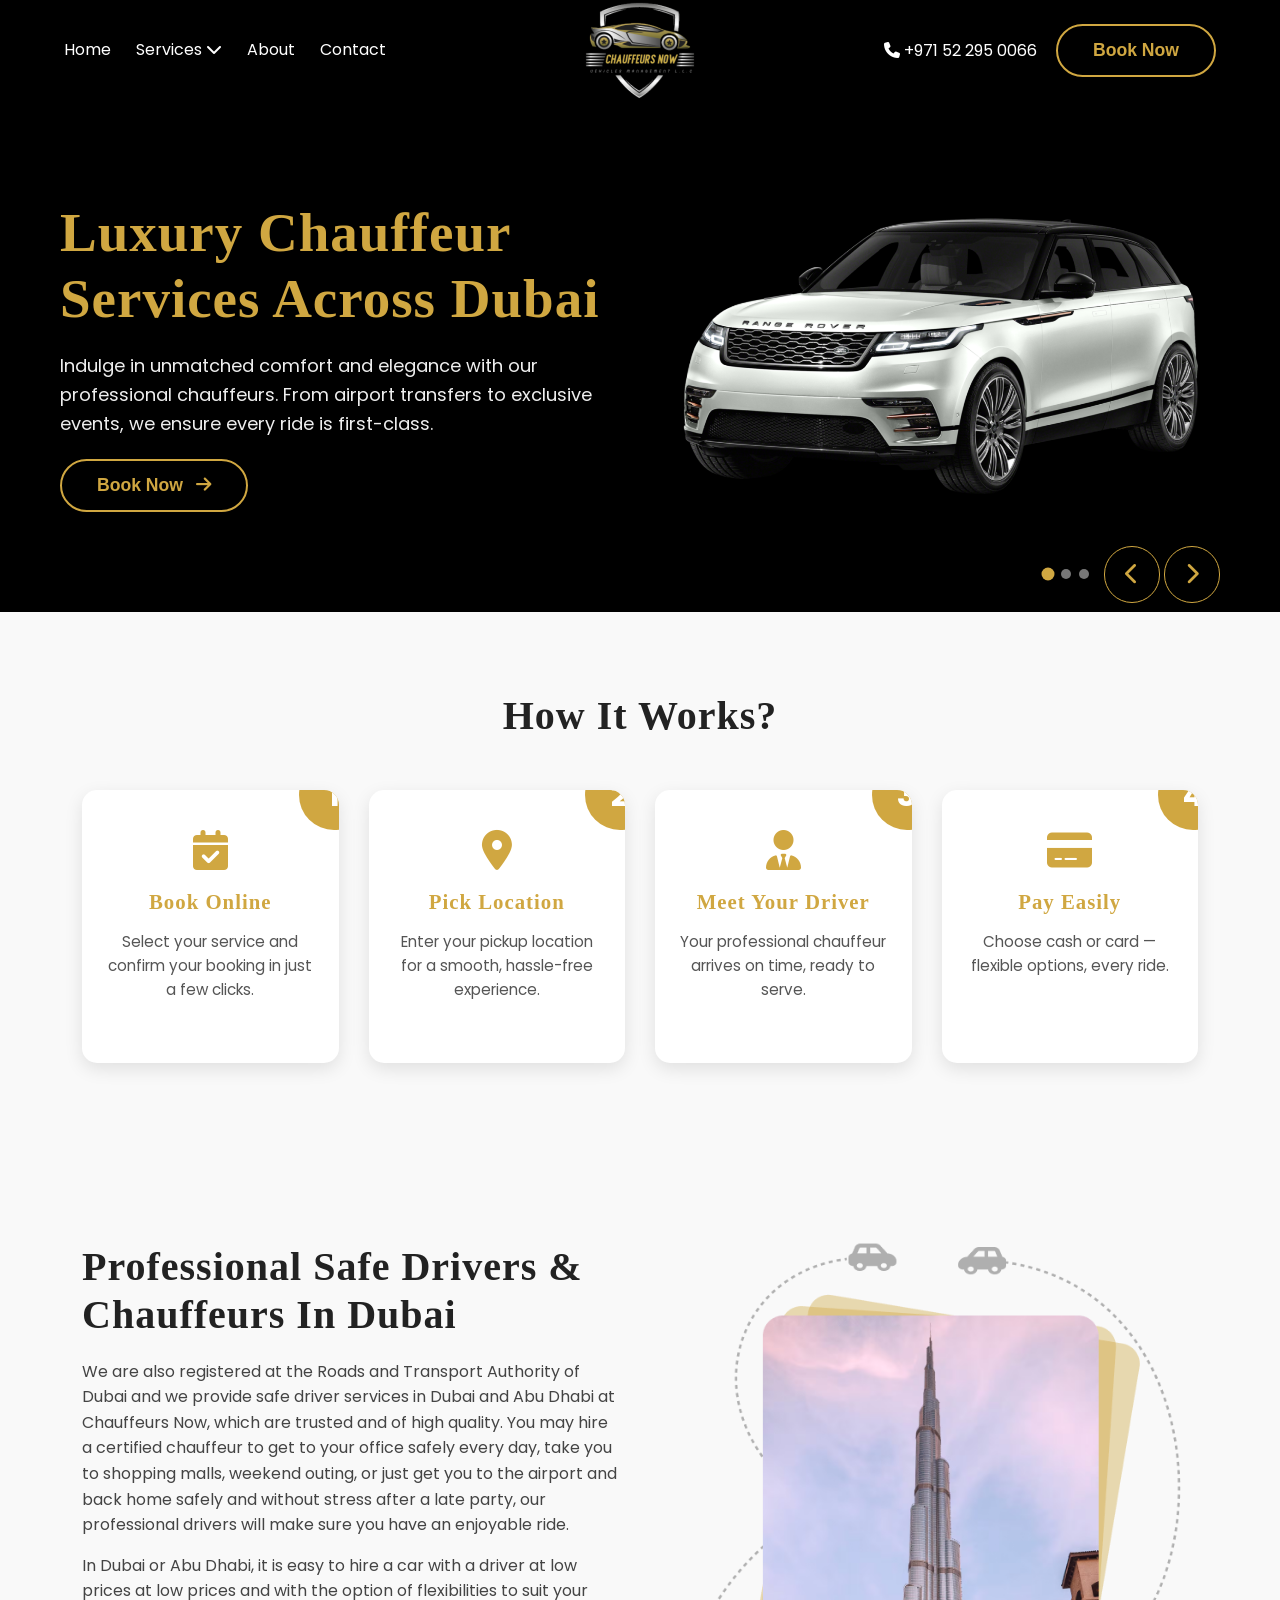
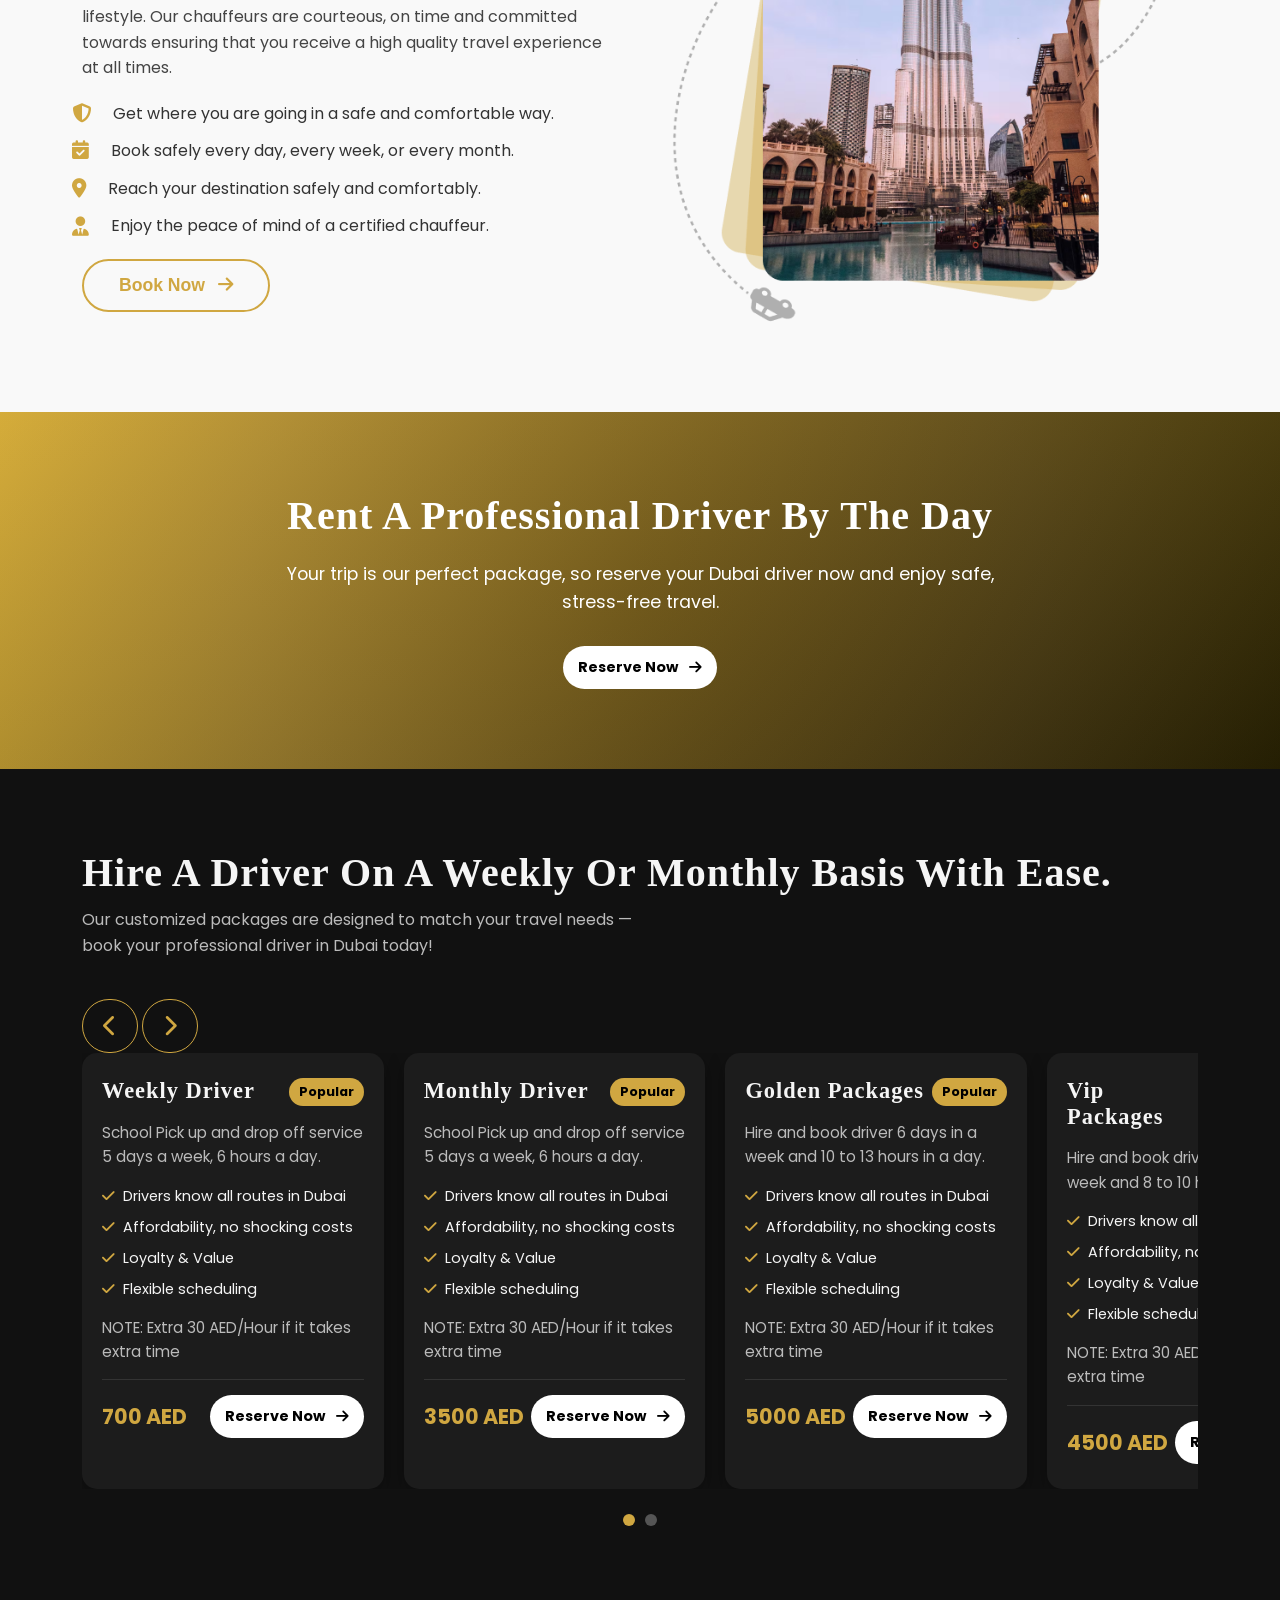
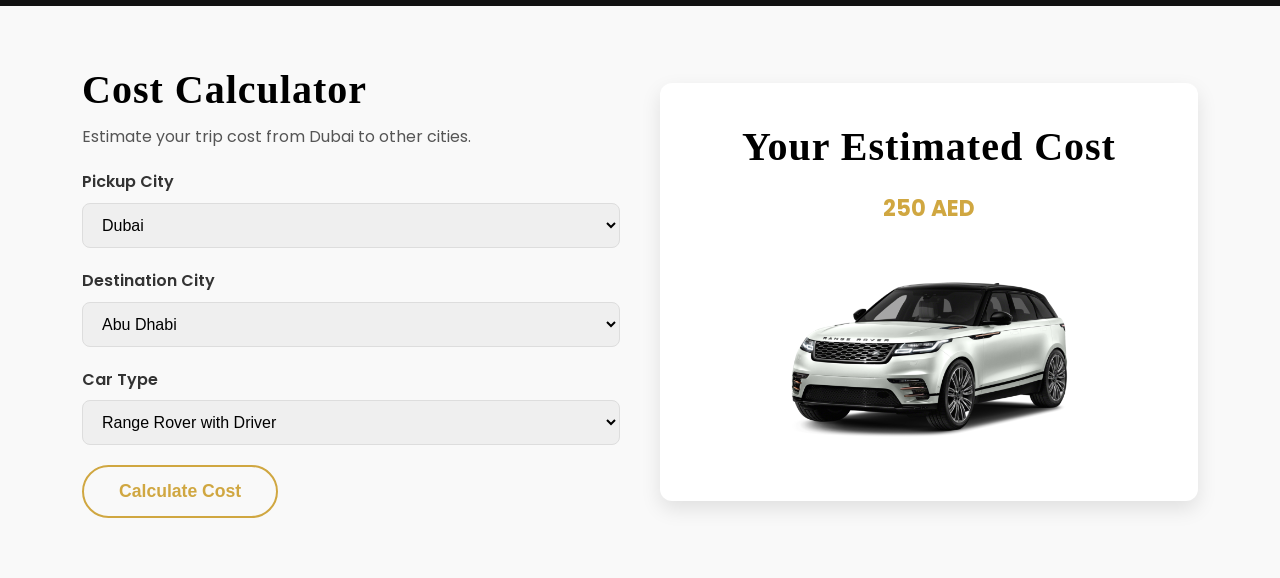
==== index.html @ 0e97a137 "Initial commit" ====
<html lang="en">
<head>
    <meta charset="UTF-8">
    <meta name="viewport" content="width=device-width, initial-scale=1.0">
    <title>Chauffeur Now</title>
      <!-- jQuery -->
<script src="https://code.jquery.com/jquery-3.6.0.min.js"></script>
 <!-- Font Awesome 6.6.0 CDN -->
<link rel="stylesheet" href="https://cdnjs.cloudflare.com/ajax/libs/font-awesome/6.6.0/css/all.min.css">

    <link rel="stylesheet" href="assets/css/global.css">
    <link rel="stylesheet" href="assets/css/home.css">
</head>
<body>
     <!-- HEADER -->
  <header class="lux-header">
    <div class="container header-inner">
      
      <!-- Navigation Left -->
      <nav class="lux-nav">
        <ul>
          <li><a href="#">Home</a></li>
          
          <!-- Services Dropdown -->
          <li class="dropdown">
            <a href="#">Services <i class="fa-solid fa-chevron-down"></i></a>
            <ul class="dropdown-menu">
              <li><a href="#"><i class="fa-solid fa-chevron-right"></i> VIP Chauffeur</a></li>
              <li><a href="#"><i class="fa-solid fa-chevron-right"></i> Dubai City Tour</a></li>
              <li><a href="#"><i class="fa-solid fa-chevron-right"></i> Hourly Driver</a></li>
              <li><a href="#"><i class="fa-solid fa-chevron-right"></i> Monthly Driver</a></li>
              <li><a href="#"><i class="fa-solid fa-chevron-right"></i> Corporate Driver</a></li>
              <li><a href="#"><i class="fa-solid fa-chevron-right"></i> Inter Emitrates Travel</a></li>
              <li><a href="#"><i class="fa-solid fa-chevron-right"></i> School Pickup & Drop off</a></li>
              <li><a href="#"><i class="fa-solid fa-chevron-right"></i> Airport Pickup & Drop off</a></li>
            </ul>
          </li>

          <li><a href="#">About</a></li>
          <li><a href="#">Contact</a></li>
        </ul>
      </nav>

      <!-- Logo Center -->
      <div class="lux-logo">
        <img src="assets/img/logo.png" alt="logo">
      </div>

      <!-- Right Side: Phone + Button -->
      <div class="lux-right">
        <a href="tel:+971 52 295 0066" class="phone"><i class="fa-solid fa-phone"></i> <span>+971</span> 52 295 0066</a>
        <button class="btn-outline">Book Now</button>
      </div>

      <div class="mobile-nav">
        <i class="fa-solid fa-bars" id="hamburger"></i>
      </div>
    </div>
    <nav class="mobile-menu">
        <ul>
          <li><a href="#">Home</a></li>
          
          <!-- Services Dropdown -->
          <li class="mob-dropdown">
            <a href="#">Services <i class="fa-solid fa-chevron-down"></i></a>
            <ul class="mob-dropdown-menu">
              <li><a href="#"><i class="fa-solid fa-chevron-right"></i> VIP Chauffeur</a></li>
              <li><a href="#"><i class="fa-solid fa-chevron-right"></i> Dubai City Tour</a></li>
              <li><a href="#"><i class="fa-solid fa-chevron-right"></i> Hourly Driver</a></li>
              <li><a href="#"><i class="fa-solid fa-chevron-right"></i> Monthly Driver</a></li>
              <li><a href="#"><i class="fa-solid fa-chevron-right"></i> Corporate Driver</a></li>
              <li><a href="#"><i class="fa-solid fa-chevron-right"></i> Inter Emitrates Travel</a></li>
              <li><a href="#"><i class="fa-solid fa-chevron-right"></i> School Pickup & Drop off</a></li>
              <li><a href="#"><i class="fa-solid fa-chevron-right"></i> Airport Pickup & Drop off</a></li>
            </ul>
          </li>

          <li><a href="#">About</a></li>
          <li><a href="#">Contact</a></li>
        </ul>
      </nav>
  </header>

<section class="lux-slider">
  <div class="slider-container">

    <!-- Slide 1 -->
    <div class="slide active">
      <div class="slide-left">
        <h2>Luxury Chauffeur Services Across Dubai</h2>
        <p>Indulge in unmatched comfort and elegance with our professional chauffeurs. From airport transfers to exclusive events, we ensure every ride is first-class.</p>
        <button class="btn-outline">Book Now <i class="fa-solid fa-arrow-right"></i></button>
      </div>
      <div class="slide-right">
        <img src="assets/img/rangover.webp" alt="Luxury Car">
      </div>
    </div>

    <!-- Slide 2 -->
    <div class="slide">
      <div class="slide-left">
        <h2>Explore Dubai Like Never Before</h2>
        <p>Step into a world of elegance as you explore Dubai’s breathtaking skyline, golden deserts, and cultural landmarks. Our professional chauffeurs ensure a smooth, stylish journey while you sit back and enjoy the city’s most iconic sights in absolute comfort.</p>
        <button class="btn-outline">Start Your Tour <i class="fa-solid fa-arrow-right"></i></button>
      </div>
      <div class="slide-right">
        <img src="assets/img/crolla.webp" alt="City Tour Car">
      </div>
    </div>

    <!-- Slide 3 -->
    <div class="slide">
      <div class="slide-left">
        <h2>Airport Transfers, Redefined in Luxury</h2>
        <p>Arrive relaxed and on time with our premium airport transfer service. Our chauffeurs track your flight, handle your luggage, and ensure a seamless journey — whether you’re departing in style or being welcomed to Dubai in absolute comfort.</p>
        <button class="btn-outline">Reserve Now <i class="fa-solid fa-arrow-right"></i></button>
      </div>
      <div class="slide-right">
        <img src="assets/img/mitsubishi.webp" alt="Airport Car">
      </div>
    </div>

    <!-- Navigation + Pagination -->
    <div class="slider-controls">
      <div class="slider-dots"></div>
      <div class="slider-nav">
        <span class="prev"><i class="fa-solid fa-chevron-left"></i></span>
        <span class="next"><i class="fa-solid fa-chevron-right"></i></span>
      </div>
    </div>
  </div>
</section>



<!-- ========================== 4-step booking process =============================== -->
<!-- How it Works Section -->
<section class="how-it-works">
  <div class="container">
    <h2>How It Works?</h2>
    <div class="how-grid">
      <div class="how-card" data-step="1">
        <i class="fa-solid fa-calendar-check"></i>
        <h3>Book Online</h3>
        <p>Select your service and confirm your booking in just a few clicks.</p>
      </div>
      <div class="how-card" data-step="2">
        <i class="fa-solid fa-location-dot"></i>
        <h3>Pick Location</h3>
        <p>Enter your pickup location for a smooth, hassle-free experience.</p>
      </div>
      <div class="how-card" data-step="3">
        <i class="fa-solid fa-user-tie"></i>
        <h3>Meet Your Driver</h3>
        <p>Your professional chauffeur arrives on time, ready to serve.</p>
      </div>
      <div class="how-card" data-step="4">
        <i class="fa-solid fa-credit-card"></i>
        <h3>Pay Easily</h3>
        <p>Choose cash or card — flexible options, every ride.</p>
      </div>
    </div>
  </div>
</section>



<!-- ====================================================================== -->
 <!-- Chauffeur Services Section -->
<section class="chauffeur-section">
  <div class="container">
    <div class="chauffeur-content" data-aos="fade-right">
      <h1>Professional Safe Drivers & Chauffeurs in Dubai</h1>
      <p>
        We are also registered at the Roads and Transport Authority of Dubai and we provide safe driver services in Dubai and Abu Dhabi at Chauffeurs Now, which are trusted and of high quality. You may hire a certified chauffeur to get to your office safely every day, take you to shopping malls, weekend outing, or just get you to the airport and back home safely and without stress after a late party, our professional drivers will make sure you have an enjoyable ride.
      </p>
      <p>
In Dubai or Abu Dhabi, it is easy to hire a car with a driver at low prices at low prices and with the option of flexibilities to suit your lifestyle. Our chauffeurs are courteous, on time and committed towards ensuring that you receive a high quality travel experience at all times.
      </p>
      <ul class="chauffeur-list">
        <li><i class="fa-solid fa-shield-halved"></i> Get where you are going in a safe and comfortable way.</li>
        <li><i class="fa-solid fa-calendar-check"></i> Book safely every day, every week, or every month.</li>
        <li><i class="fa-solid fa-map-marker-alt"></i> Reach your destination safely and comfortably.</li>
        <li><i class="fa-solid fa-user-tie"></i> Enjoy the peace of mind of a certified chauffeur.</li>
      </ul>
      <button class="btn-outline">Book Now <i class="fa-solid fa-arrow-right"></i></button>
    </div>

    <div class="chauffeur-image" data-aos="fade-left">
      <img src="assets/img/Professional Safe Drivers & Chauffeurs in Dubai.webp" alt="Professional Safe Drivers & Chauffeurs in Dubai">
    </div>
  </div>
</section>


<!-- =================================================================== -->
 <!-- CTA Section -->
<section class="cta-section">
  <div class="container">
    <div class="cta-content" data-aos="zoom-in">
      <h2>Rent a Professional Driver by the Day</h2>
      <p>Your trip is our perfect package, so reserve your Dubai driver now and enjoy safe, stress-free travel.</p>
      <a href="#booking" class="cta-btn">Reserve Now <i class="fa-solid fa-arrow-right"></i></a>
    </div>
  </div>
</section>

<!-- ======================================================================== -->
<!-- Pricing Section with carousel -->
<section class="pricing-section">
  <div class="container">
    <div class="pricing-header">
      <div>
        <h2>Hire a driver on a weekly or monthly basis with ease.</h2>
        <p>Our customized packages are designed to match your travel needs — book your professional driver in Dubai today!</p>
      </div>
      <div class="pricing-nav">
        <button class="pricing-prev prev"><i class="fa-solid fa-chevron-left"></i></button>
        <button class="pricing-next next"><i class="fa-solid fa-chevron-right"></i></button>
      </div>
    </div>

    <div class="pricing-carousel">
      <div class="pricing-track">
        <!-- Pricing Card -->
        <div class="pricing-card">
          <div class="pricing-card-header">
            <h3>Weekly Driver</h3>
            <span class="badge">Popular</span>
          </div>
          <div class="pricing-card-body">
            <p>School Pick up and drop off service 5 days a week, 6 hours a day.</p>
            <ul class="key-benefits">
              <li><i class="fa-solid fa-check"></i> Drivers know all routes in Dubai</li>
              <li><i class="fa-solid fa-check"></i> Affordability, no shocking costs</li>
              <li><i class="fa-solid fa-check"></i> Loyalty & Value</li>
              <li><i class="fa-solid fa-check"></i> Flexible scheduling</li>
            </ul>
            <p class="note">NOTE: Extra 30 AED/Hour if it takes extra time</p>
          </div>
          <div class="pricing-card-footer">
            <div class="price">700 AED</div>
            <a href="#booking" class="cta-btn">Reserve Now <i class="fa-solid fa-arrow-right"></i></a>
          </div>
        </div>

        <!-- Pricing Card -->
        <div class="pricing-card">
          <div class="pricing-card-header">
            <h3>Monthly Driver</h3>
            <span class="badge">Popular</span>
          </div>
          <div class="pricing-card-body">
            <p>School Pick up and drop off service 5 days a week, 6 hours a day.</p>
            <ul class="key-benefits">
              <li><i class="fa-solid fa-check"></i> Drivers know all routes in Dubai</li>
              <li><i class="fa-solid fa-check"></i> Affordability, no shocking costs</li>
              <li><i class="fa-solid fa-check"></i> Loyalty & Value</li>
              <li><i class="fa-solid fa-check"></i> Flexible scheduling</li>
            </ul>
            <p class="note">NOTE: Extra 30 AED/Hour if it takes extra time</p>
          </div>
          <div class="pricing-card-footer">
            <div class="price">3500 AED</div>
            <a href="#booking" class="cta-btn">Reserve Now <i class="fa-solid fa-arrow-right"></i></a>
          </div>
        </div>

        <!-- Pricing Card -->
        <div class="pricing-card">
          <div class="pricing-card-header">
            <h3>Golden Packages </h3>
            <span class="badge">Popular</span>
          </div>
          <div class="pricing-card-body">
            <p>Hire and book driver 6 days in a week and 10 to 13 hours in a day.</p>
            <ul class="key-benefits">
              <li><i class="fa-solid fa-check"></i> Drivers know all routes in Dubai</li>
              <li><i class="fa-solid fa-check"></i> Affordability, no shocking costs</li>
              <li><i class="fa-solid fa-check"></i> Loyalty & Value</li>
              <li><i class="fa-solid fa-check"></i> Flexible scheduling</li>
            </ul>
            <p class="note">NOTE: Extra 30 AED/Hour if it takes extra time</p>
          </div>
          <div class="pricing-card-footer">
            <div class="price">5000 AED</div>
            <a href="#booking" class="cta-btn">Reserve Now <i class="fa-solid fa-arrow-right"></i></a>
          </div>
        </div>

        <!-- Vip Packages -->
        <div class="pricing-card">
          <div class="pricing-card-header">
            <h3>Vip Packages</h3>
            <span class="badge">Recommended</span>
          </div>
          <div class="pricing-card-body">
            <p>Hire and book driver 6 days in a week and 8 to 10 hours in a day.</p>
            <ul class="key-benefits">
              <li><i class="fa-solid fa-check"></i> Drivers know all routes in Dubai</li>
              <li><i class="fa-solid fa-check"></i> Affordability, no shocking costs</li>
              <li><i class="fa-solid fa-check"></i> Loyalty & Value</li>
              <li><i class="fa-solid fa-check"></i> Flexible scheduling</li>
            </ul>
            <p class="note">NOTE: Extra 30 AED/Hour if it takes extra time</p>
          </div>
          <div class="pricing-card-footer">
            <div class="price">4500 AED</div>
            <a href="#booking" class="cta-btn">Reserve Now <i class="fa-solid fa-arrow-right"></i></a>
          </div>
        </div>

        <!-- Add 5 more packages here -->
        
      </div>
    </div>

    <div class="pricing-dots"></div>
  </div>
</section>



<!-- =================================================================== -->
<!-- Cost Calculator section  -->
<section class="cost-calculator">
  <div class="container calculator-inner">
    
    <!-- Left: Form -->
    <div class="calc-form">
      <h2>Cost Calculator</h2>
      <p>Estimate your trip cost from Dubai to other cities.</p>

      <form id="tripCalculator">
        <div class="form-group">
          <label for="pickup">Pickup City</label>
          <select id="pickup" required>
            <option value="Dubai" selected>Dubai</option>
          </select>
        </div>

        <div class="form-group">
          <label for="destination">Destination City</label>
          <select id="destination" required>
            <option value="" disabled>Select City</option>
            <option value="Abu Dhabi" data-price="250" selected>Abu Dhabi</option>
            <option value="Sharjah" data-price="100">Sharjah</option>
            <option value="Ajman" data-price="120">Ajman</option>
            <option value="Fujairah" data-price="400">Fujairah</option>
            <option value="Ras Al Khaimah" data-price="350">Ras Al Khaimah</option>
            <option value="Al Ain" data-price="300">Al Ain</option>
          </select>
        </div>

        <div class="form-group">
          <label for="carType">Car Type</label>
          <select id="carType" required>
            <option value="" disabled>Select Car Type</option>
            <option value="rangeRover" data-multiplier="1" selected>Range Rover with Driver</option>
            <option value="corolla" data-multiplier="1.5">Toyota Corolla with Driver</option>
            <option value="attrage" data-multiplier="1.8">Attrage with Driver</option>
          </select>
        </div>

        <button type="submit" class="btn-outline">Calculate Cost</button>
      </form>
    </div>

    <!-- Right: Result -->
    <div class="calc-result">
      <div class="price-box">
      <h3>Your Estimated Cost</h3>
        <span id="calculatedPrice">Select options to calculate</span>
        <!-- Dynamic Car Image -->
        <div class="car-image">
          <img id="carPreview" src="assets/img/placeholder-car.png" alt="Car Preview">
        </div>
      </div>
    </div>
  </div>
</section>



<script src="assets/js/home-slider.js"></script>
<script>
    $(document).ready(function(){
        $("#hamburger").click(function(){
            $(".mobile-menu").toggle();
            $(this).toggleClass("fa-bars fa-xmark");
        });
        $(".mob-dropdown-menu").hide();
        $(".mob-dropdown").click(function(){
            $(".mob-dropdown-menu").toggle();
        });
        
    });
</script>


</body>
</html>
---- assets/css/global.css ----
/* ================================
   Global Theme Styles
   Luxury Website Look
   Colors: Gold (#d0a741), Black (#000000), Light Gray (#eeeeee)
   Font: Lora
================================= */
/* Google Fonts: Poppins */
@import url('https://fonts.googleapis.com/css2?family=Poppins:wght@300;400;500;600;700&display=swap');

/* Color Variables */
:root {
  --lux-gold: #d0a741;
  --lux-black: #000000;
  --lux-light: #ffff;
  --dark-bg: #111;
  --card-bg: #1c1c1c;
  --light-text: #f5f5f5;
  --muted-text: #bbb;
  --transition-speed: 0.3s;
  --border-radius: 8px;
}
*{
  padding: 0px;
  margin: 0px;
  box-sizing: border-box;
}
html {
  scroll-behavior: smooth;
}

/* Base */
body {
  font-family: 'Poppins', sans-serif;
  font-size: 16px;
  line-height: 1.6;
  background-color: var(--lux-black);
  color: var(--lux-light);
}

/* Typography */
h1, h2, h3, h4, h5, h6 {
  font-family: 'Lora', serif;
  color: var(--lux-gold);
  font-weight: 600;
  margin: 0 0 15px;
  letter-spacing: 1px;
  line-height: 1.2em;
  font-size: 2.5rem;
  text-transform: capitalize;
}
p {
  margin: 0 0 20px;
  color: var(--lux-light);
}
a {
  color: var(--lux-gold);
  text-decoration: none;
  transition: color var(--transition-speed) ease;
}
a:hover {
  color: #ffffff;
}

/* =========================
   GLOBAL CTA BUTTON
========================= */
.btn-outline,
.btn-primary {
  display: inline-block;
  padding: 14px 35px;
  font-size: 1.1rem;
  font-weight: bold;
  border-radius: 50px;
  text-decoration: none;
  cursor: pointer;
  transition: all 0.3s ease-in-out;
  position: relative;
  overflow: hidden;
}

/* Outline Style */
.btn-outline {
  border: 2px solid var(--lux-gold, #d0a741);
  background: transparent;
  color: var(--lux-gold, #d0a741);
}

.btn-outline:hover {
  background: var(--lux-gold, #d0a741);
  color: #fff;
  transform: translateY(-3px);
  box-shadow: 0 8px 18px rgba(0,0,0,0.15);
}

/* Filled Golden Button */
.btn-primary {
  background: linear-gradient(135deg, #a67c00, #d4af37, #ffd700);
  border: none;
  color: #fff;
}

.btn-primary:hover {
  background: linear-gradient(135deg, #d4af37, #ffd700, #fff8dc);
  transform: translateY(-3px);
  box-shadow: 0 8px 18px rgba(0,0,0,0.2);
}

/* Optional arrow animation inside button */
.btn-outline i,
.btn-primary i {
  margin-left: 8px;
  transition: transform 0.3s ease;
}

.btn-outline:hover i,
.btn-primary:hover i {
  transform: translateX(5px);
}



/* Container */
.container {
  width: 90%;
  max-width: 1200px;
  margin: 0 auto;
}

/* =========================
   HEADER
========================= */

.header-inner{
    display: grid;
    grid-template-columns: 2fr 1fr 2fr;
    align-items: center;
}
nav ul{
    display: flex;
    gap: 25px;
    list-style: none;
}
nav ul li{
    padding: 25px 0;
}
nav .dropdown{position: relative; }
nav .dropdown-menu{
    flex-direction: column;
    gap: 15px;
    position: absolute;
    top: 100%;
    left: 0;
    padding: 1rem;
    width: 250px;
    background: #fff;
    border-radius: 10px;
    display: none;
}
nav li a{
    color: #fff;
}
.lux-logo{text-align: center;}
.lux-right{text-align: end;}
.dropdown-menu a{color: var(--lux-black);}
.dropdown-menu li{
    padding: 10px 15px; 
    border-radius: 5px;
    transition: ease-in-out 0.2s;
    overflow: hidden;
}
.dropdown:hover .dropdown-menu{
    display: block;
}
.dropdown-menu li:hover{
    background-color: var(--lux-gold);
}

.dropdown-menu li i {
  opacity: 0;
  transform: translateX(-5px);
  transition: all 0.3s ease-in-out;
  width: 0;            /* collapse width */
  overflow: hidden;    /* hide content */
}

.dropdown-menu li:hover i {
  opacity: 1;
  transform: translateX(0);
  width: 16px;         /* give icon its natural width */
}
.phone{
    padding: 10px 15px;
    color: #fff;
}
.mobile-menu, .mobile-nav{display: none;}
nav ul{padding: 0;}

/* =========================
   HEADER
========================= */

@media screen and (max-width: 768px){
    .container{width: 100%;}
    nav{display: none;}
    .lux-logo img{
        width: 80px;
    }
    .lux-right button{display: none;}
    .header-inner{grid-template-columns: 1fr 2fr 0.5fr;}
    .lux-right{order: 2; text-align: end;}
    .lux-logo{order: 1}
    .mobile-nav{order: 3;}
    .phone span{display: none;}
    .phone i{
        background: var(--lux-gold);
        padding: 10px;
        border-radius: 100px;
    }
    .phone{
        border: 1px solid var(--lux-gold);
        border-radius: 100px;
        padding: 10px 15px 10px 3px;
        margin-right: 10px;
    }
    .mobile-nav{display: block;}
    .mobile-nav i{
        background: var(--lux-gold);
        padding: 12px 12.5px;
        border-radius: 100px;
        border: 1px solid var(--lux-gold);
        color: #fff;
    }
    .mobile-nav .fa-xmark:hover{
        background: transparent;
        border: 1px solid #fff;
        padding: 12px 14px !important;
    }
    .mobile-menu{
        width: 100%;
        height: auto;
        background: #ffffff10;
        border: 1px solid #eeeeee50;
        border-radius: 10px;
    }
    .mobile-menu ul{
        flex-direction: column;
        padding: 1rem;
        margin: 0;
        gap: 0px;
    }
    .mobile-menu ul li{
        padding: 5px;
    }
    .dropdown-menu{
        position: relative;
    }
    .mobile-nav{
        text-align: end;
    }
    header{padding: 10px;}
    .lux-logo img{text-align: left; width: 60px;}
    .mob-dropdown-menu i{display: none;}
    
}
---- assets/css/home.css ----
.lux-slider {
  position: relative;
  background: #000;
  color: #fff;
  overflow: hidden;
  /* height: 450px; */
}


.slider-container {
  position: relative;
  max-width: 1200px;
  margin: auto;
  padding: 60px 20px;
  /* height: 450px; */
}

.slide {
  display: none;
  align-items: center;
  justify-content: space-between;
  gap: 40px;
  /* height: 450px; */
}

.slide.active {
  display: flex;
  animation: fadeIn 0.8s ease-in-out;
}

.slide-left {
  flex: 1;
  animation: slideInLeft 0.8s ease-in-out;
}

.slide-left h2 {
  font-family: 'Lora', serif;
  font-size: 55px;
  color: var(--lux-gold);
  margin-bottom: 20px;
  line-height: 1.2em;
}

.slide-left p {
  font-size: 18px;
  margin-bottom: 20px;
  color: #eee;
}

.slide-right {
  flex: 1;
  text-align: right;
  animation: slideInRight 0.8s ease-in-out;
}

.slide-right img {
  max-width: 100%;
}

/* Controls bottom-right */
.slider-controls {
  position: absolute;
  right: 20px;
  bottom: 20px;
  display: flex;
  align-items: center;
  gap: 15px;
}

.slider-nav span {
      cursor: pointer;
    color: var(--lux-gold);
    font-size: 22px;
    padding: 12px 20px;
    transition: all 0.3s ease;
    border: 1px solid var(--lux-gold);
    border-radius: 40px;
}

.slider-nav span:hover {
  color: #fff;
  background: var(--lux-gold);
  border-radius: 50%;
}

/* Pagination Dots */
.slider-dots {
  display: flex;
  gap: 8px;
}

.slider-dots span {
  width: 10px;
  height: 10px;
  background: #777;
  border-radius: 50%;
  display: inline-block;
  cursor: pointer;
  transition: all 0.3s ease;
}

.slider-dots span.active {
  background: var(--lux-gold);
  transform: scale(1.3);
}

/* Animations */
@keyframes fadeIn {
  from {opacity: 0;}
  to {opacity: 1;}
}

@keyframes slideInLeft {
  from {transform: translateX(-50px); opacity: 0;}
  to {transform: translateX(0); opacity: 1;}
}

@keyframes slideInRight {
  from {transform: translateX(50px); opacity: 0;}
  to {transform: translateX(0); opacity: 1;}
}



/* 4-step booking process */
/* How it Works Section */
.how-it-works {
  padding: 80px 20px;
  background: #f9f9f9;
  text-align: center;
}

.how-it-works h2 {
  font-size: 2.5rem;
  margin-bottom: 50px;
  color: #222;
}

.how-grid {
  display: grid;
  grid-template-columns: repeat(auto-fit, minmax(250px, 1fr));
  gap: 30px;
}

.how-card {
  position: relative;
  background: #fff;
  padding: 40px 25px;
  border-radius: 15px;
  box-shadow: 0 6px 18px rgba(0,0,0,0.1);
  transition: all 0.4s ease;
  cursor: pointer;
  overflow: hidden;
}

.how-card::before {
  content: attr(data-step);
  position: absolute;
  top: -30px;
  right: -30px;
  background: var(--lux-gold, #d4af37);
  color: #fff;
  font-size: 2rem;
  font-weight: bold;
  width: 70px;
  height: 70px;
  border-radius: 50%;
  display: flex;
  align-items: center;
  justify-content: center;
  transition: all 0.4s ease;
}
.how-card:hover:before{
    top: -10px;
  right: -10px;
}
.how-card i {
  font-size: 2.5rem;
  color: var(--lux-gold, #d4af37);
  margin-bottom: 20px;
  transition: transform 0.4s ease;
}

.how-card h3 {
  font-size: 1.3rem;
  margin-bottom: 15px;
}

.how-card p {
  font-size: 0.95rem;
  color: #555;
  line-height: 1.6;
}

.how-card:hover {
  transform: translateY(-10px);
  box-shadow: 0 12px 25px rgba(0,0,0,0.15);
}

.how-card:hover::before {
  background: #000;
  transform: scale(1.1);
}

.how-card:hover i {
  transform: scale(1.2) rotate(10deg);
}




/* Chauffeur Services Section  */
.chauffeur-section {
  padding: 80px 20px;
  background: #f9f9f9;
}

.chauffeur-section .container {
  display: grid;
  grid-template-columns: repeat(auto-fit, minmax(300px, 1fr));
  align-items: center;
  gap: 40px;
}

.chauffeur-content h1 {
  font-size: 2.5rem;
  margin-bottom: 20px;
  color: #222;
}

.chauffeur-content p {
  margin-bottom: 15px;
  font-size: 1rem;
  line-height: 1.6;
  color: #444;
}

.chauffeur-list {
  list-style: none;
  margin: 20px 0;
  padding: 0;
}

.chauffeur-list li {
  margin-bottom: 12px;
  font-size: 1rem;
  display: flex;
  align-items: center;
  color: #333;
  transition: all 0.3s ease-in-out;
}

.chauffeur-list li i {
  color: var(--lux-gold, #d4af37);
  margin-right: 12px;
  font-size: 1.2rem;
  opacity: 1;
  transform: translateX(-10px);
  transition: all 0.3s ease-in-out;
}

.chauffeur-list li:hover i {
  opacity: 1;
  transform: translateX(0);
}

.chauffeur-image img {
  width: 100%;
  border-radius: 15px;
  /* box-shadow: 0 6px 18px rgba(0,0,0,0.1); */
  transition: transform 0.4s ease-in-out;
}

.chauffeur-image img:hover {
  transform: scale(1.05);
}


/* CTA Section */
.cta-section {
  background: linear-gradient(135deg, var(--lux-gold, #d0a741), #000);
  color: #fff;
  text-align: center;
  padding: 80px 20px;
  position: relative;
  overflow: hidden;
}

.cta-section::before {
  content: "";
  position: absolute;
  width: 200%;
  height: 200%;
  top: -50%;
  left: -50%;
  background: radial-gradient(circle,
    #a67c00 0%,     /* deep golden brown */
    #d4af37 30%,    /* metallic gold */
    #ffd700 60%,    /* bright gold */
    #fff8dc 90%     /* light champagne gold */
  );
  opacity: 0.15; /* subtle effect */
  animation: pulseBG 10s infinite linear;
}


@keyframes pulseBG {
  0% { transform: rotate(0deg); }
  100% { transform: rotate(360deg); }
}

.cta-content {
  position: relative;
  z-index: 2;
  max-width: 720px;
  margin: 0 auto;
}

.cta-content h2 {
  margin-bottom: 20px;
  font-weight: 700;
  color: #fff;
}

.cta-content p {
  font-size: 1.1rem;
  margin-bottom: 30px;
  line-height: 1.6;
}

.cta-btn {
  display: inline-block;
  padding: 14px 35px;
  background: #fff;
  color: #000;
  border-radius: 50px;
  font-size: 1.1rem;
  font-weight: bold;
  text-decoration: none;
  transition: all 0.3s ease;
  position: relative;
  overflow: hidden;
}

.cta-btn i {
  margin-left: 8px;
  transition: transform 0.3s ease;
}

.cta-btn:hover {
  background: var(--lux-gold, #d0a741);
  color: #fff;
}

.cta-btn:hover i {
  transform: translateX(5px);
}



/* Pricing Section with carousel  */
.pricing-section {
  padding: 80px 20px;
  background: var(--dark-bg);
  color: var(--light-text);
  position: relative;
}

.pricing-header {
  display: flex;
  justify-content: space-between;
  align-items: flex-start;
  /* margin-bottom: 40px; */
  flex-wrap: wrap;
  gap: 20px;
  align-items: flex-end;
}

.pricing-header h2 {
  margin-bottom: 10px;
  color: var(--light-text);
}

.pricing-header p {
  font-size: 1rem;
  color: var(--muted-text);
  max-width: 550px;
}

.pricing-nav button {
  cursor: pointer;
    color: var(--lux-gold);
    font-size: 22px;
    padding: 15px 20px;
    transition: all 0.3s ease;
    border: 1px solid var(--lux-gold);
    border-radius: 40px;
    background: transparent;
}

.pricing-nav button:hover {
  background: var(--lux-gold);
  color: #fff;
}

.pricing-carousel {
  overflow: hidden; /* let half card be visible */
  position: relative;
}

.pricing-track {
  display: flex;
  gap: 20px;
  transition: transform 0.4s ease;
}

.pricing-card {
  background: var(--card-bg, #111);
  border-radius: 15px;
  padding: 25px 20px;
  box-shadow: 0 6px 18px rgba(0,0,0,0.3);
  flex-shrink: 0;  /* prevent shrinking */
  transition: transform 0.3s ease;
}

/* Desktop: 3.5 cards */
@media screen and (min-width: 1024px) {
  .pricing-card {
    flex-basis: calc((100% - 60px) / 3.5); /* 3 gaps of 20px */
  }
}

/* Tablet: 2.5 cards */
@media screen and (min-width: 768px) and (max-width: 1023px) {
  .pricing-card {
    flex-basis: calc((100% - 40px) / 2.5); /* 2 gaps of 20px */
  }
}

/* Mobile: 1 card */
@media screen and (max-width: 767px) {
  .pricing-card {
    flex-basis: 100%; /* full width */
  }
  .pricing-header{
    margin-bottom: 20px;
  }
}



.pricing-card:hover {
  transform: translateY(-8px);
  box-shadow: 0 12px 25px rgba(0,0,0,0.5);
}

.pricing-card-header {
  display: flex;
  justify-content: space-between;
  align-items: center;
  margin-bottom: 15px;
}

.pricing-card-header h3 {
  font-size: 1.4rem;
  color: var(--light-text);
  margin: 0;
}

.badge {
  background: var(--lux-gold);
  color: #000;
  padding: 4px 10px;
  border-radius: 20px;
  font-size: 0.8rem;
  font-weight: bold;
}

.pricing-card-body p {
  font-size: 0.95rem;
  color: var(--muted-text);
  margin-bottom: 15px;
}

.key-benefits {
  list-style: none;
  padding: 0;
  margin: 0 0 15px;

}

.key-benefits li {
  font-size: 0.9rem;
  margin-bottom: 8px;
  display: flex;
  align-items: center;
  color: var(--light-text);
}

.key-benefits li i {
  color: var(--lux-gold);
  margin-right: 8px;
}

.note {
  font-size: 0.8rem;
  color: var(--muted-text);
  margin-bottom: 15px;
}

.pricing-card-footer {
  border-top: 1px solid #333;
  padding-top: 15px;
  display: flex;
  justify-content: space-between;
  align-items: center;
}

.price {
  font-size: 1.3rem;
  font-weight: bold;
  color: var(--lux-gold);
}

.pricing-dots {
  text-align: center;
  margin-top: 25px;
}

.pricing-dots span {
  display: inline-block;
  width: 12px;
  height: 12px;
  background: #555;
  border-radius: 50%;
  margin: 0 5px;
  cursor: pointer;
  transition: all 0.3s ease;
}

.pricing-dots span.active {
  background: var(--lux-gold);
}
.cta-btn{
    font-size: 0.9rem;
    padding: 10px 15px;
}


/* =========================
   COST CALCULATOR
========================= */
.cost-calculator {
  background: #f9f9f9;
  padding: 60px 20px;
}

.calculator-inner {
  display: grid;
  grid-template-columns: 1fr 1fr;
  gap: 40px;
  align-items: center;
}

.calc-form h2 {
  font-family: 'Lora', serif;
  margin-bottom: 10px;
  color: var(--lux-black);
}

.calc-form p {
  margin-bottom: 20px;
  color: #555;
}

.form-group {
  margin-bottom: 20px;
}

.form-group label {
  display: block;
  font-weight: 600;
  margin-bottom: 8px;
  color: #333;
}

.form-group select {
  width: 100%;
  padding: 12px 15px;
  border: 1px solid #ddd;
  border-radius: 8px;
  font-size: 16px;
  outline: none;
  transition: border 0.2s;
}

.form-group select:focus {
  border-color: var(--lux-gold);
}

/* Right Side */
.calc-result h3 {
  margin-bottom: 20px;
  color: var(--lux-black);
}

.price-box {
  background: #fff;
  padding: 40px;
  border-radius: 12px;
  font-size: 22px;
  font-weight: bold;
  color: var(--lux-gold);
  box-shadow: 0 8px 20px rgba(0,0,0,0.1);
  text-align: center;
  min-height: 100px;
  display: flex;
  align-items: center;
  justify-content: center;
  flex-direction: column;
}

/* Car Preview */
.car-image {
  margin-top: 25px;
  text-align: center;
}

.car-image img {
  max-width: 300px;
  width: 100%;
  transition: transform 0.4s ease, opacity 0.4s ease;
  opacity: 0;
  transform: translateY(20px);
}

.car-image img.active {
  opacity: 1;
  transform: translateY(0);
}

/* Responsive */
@media screen and (max-width: 768px) {
  .calculator-inner {
    grid-template-columns: 1fr;
  }
  .calc-result {
    margin-top: 30px;
  }
}
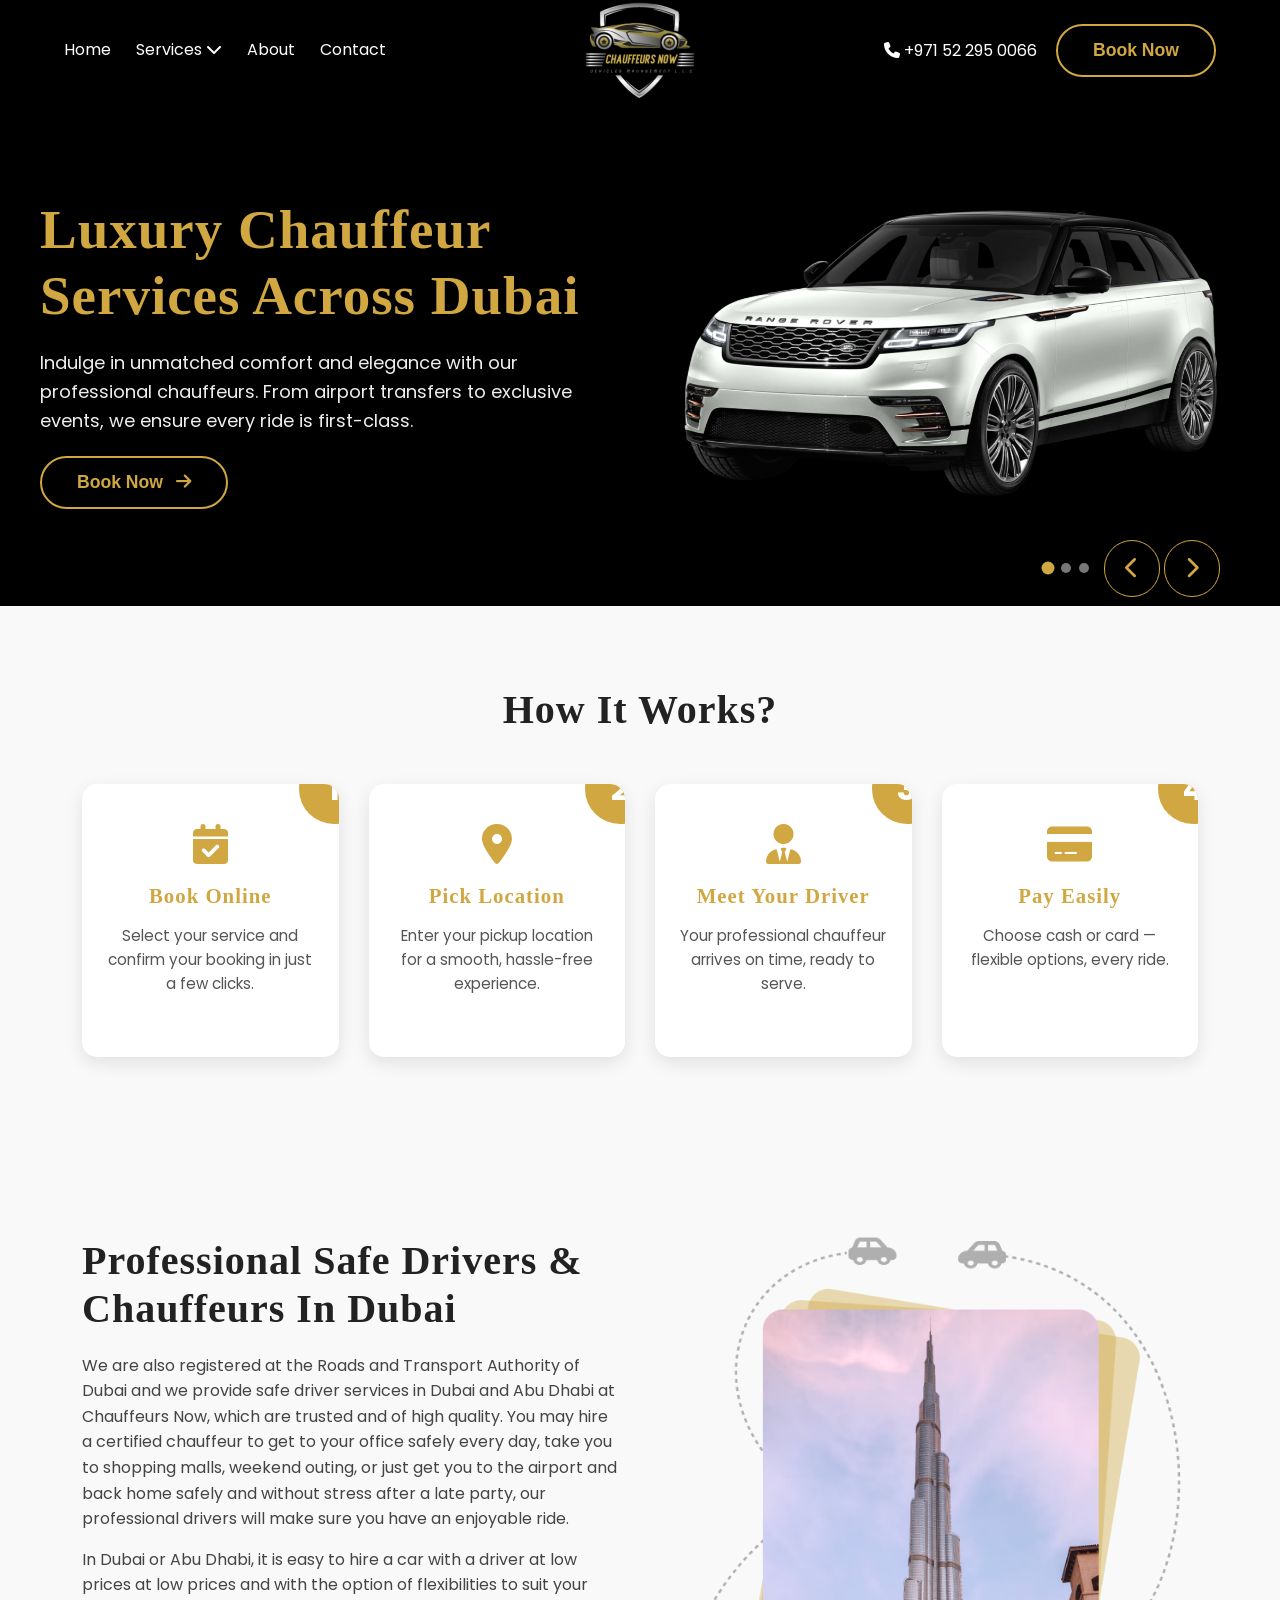
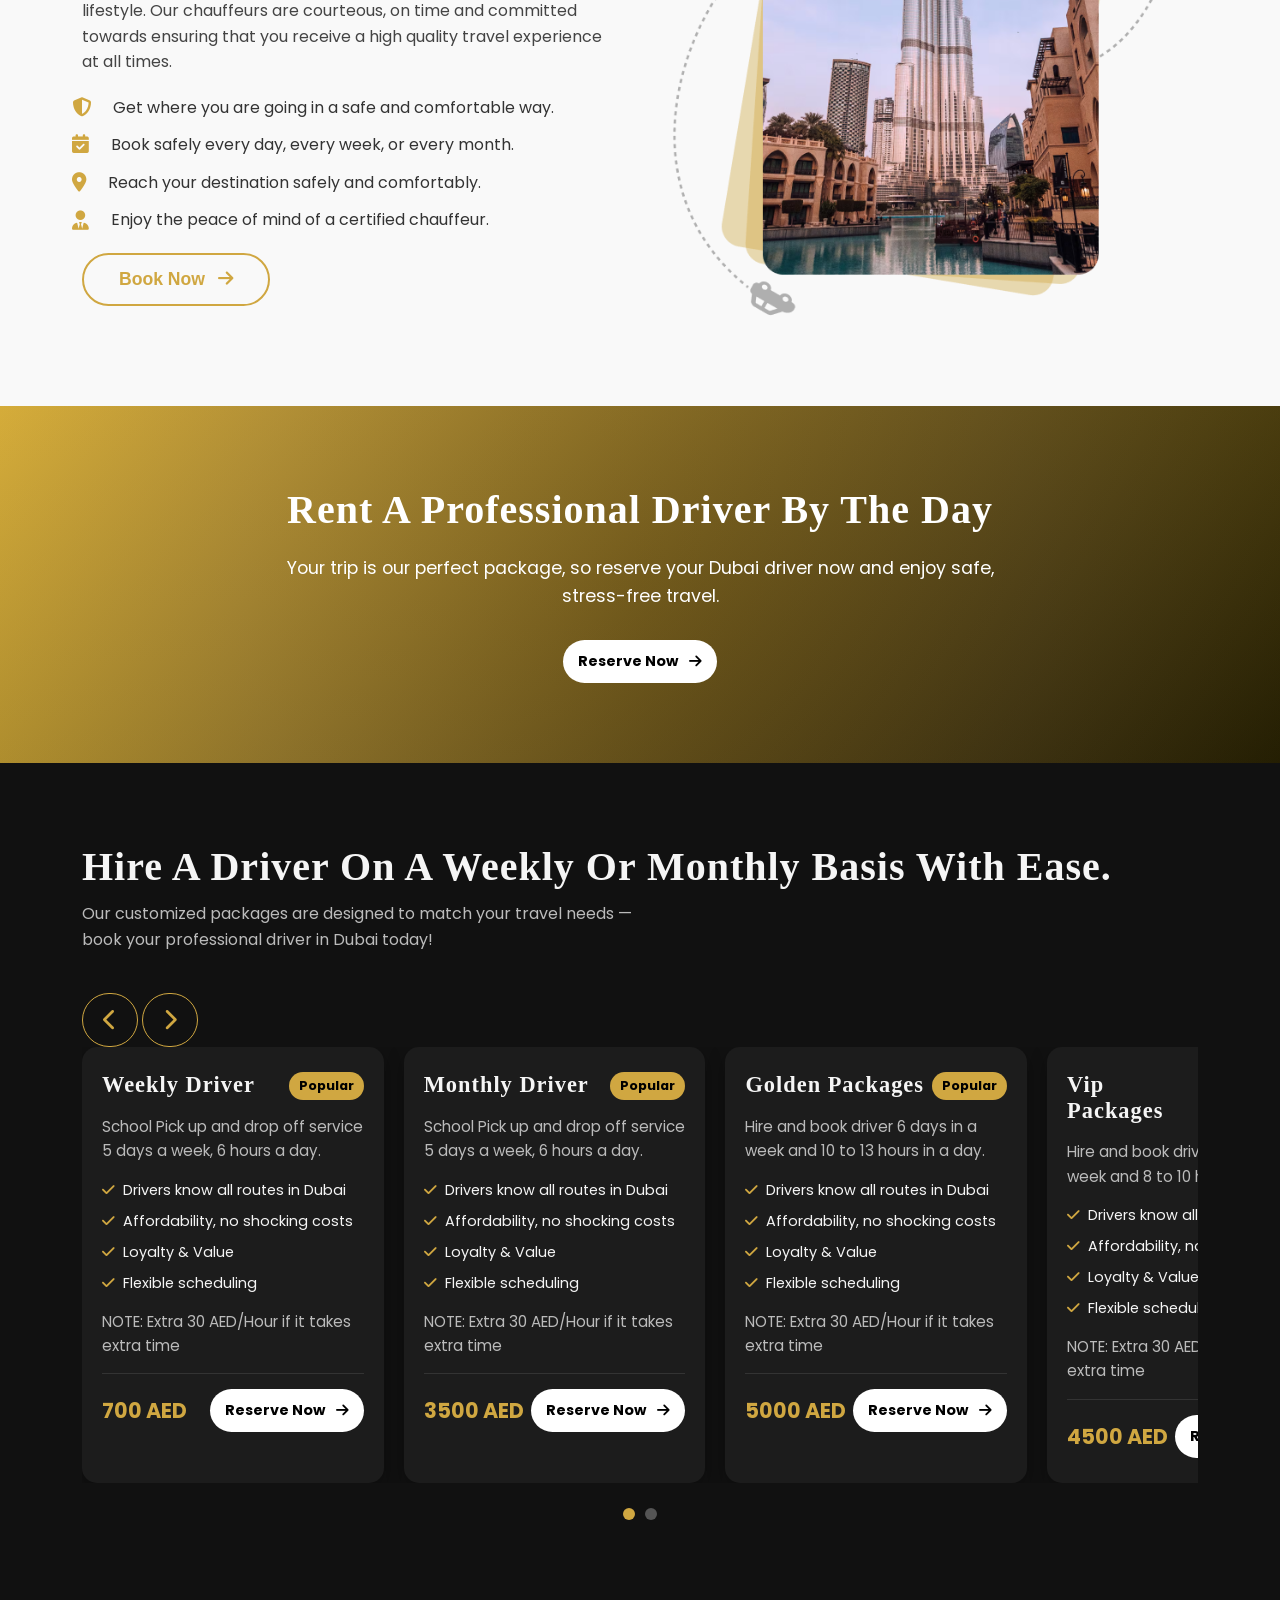
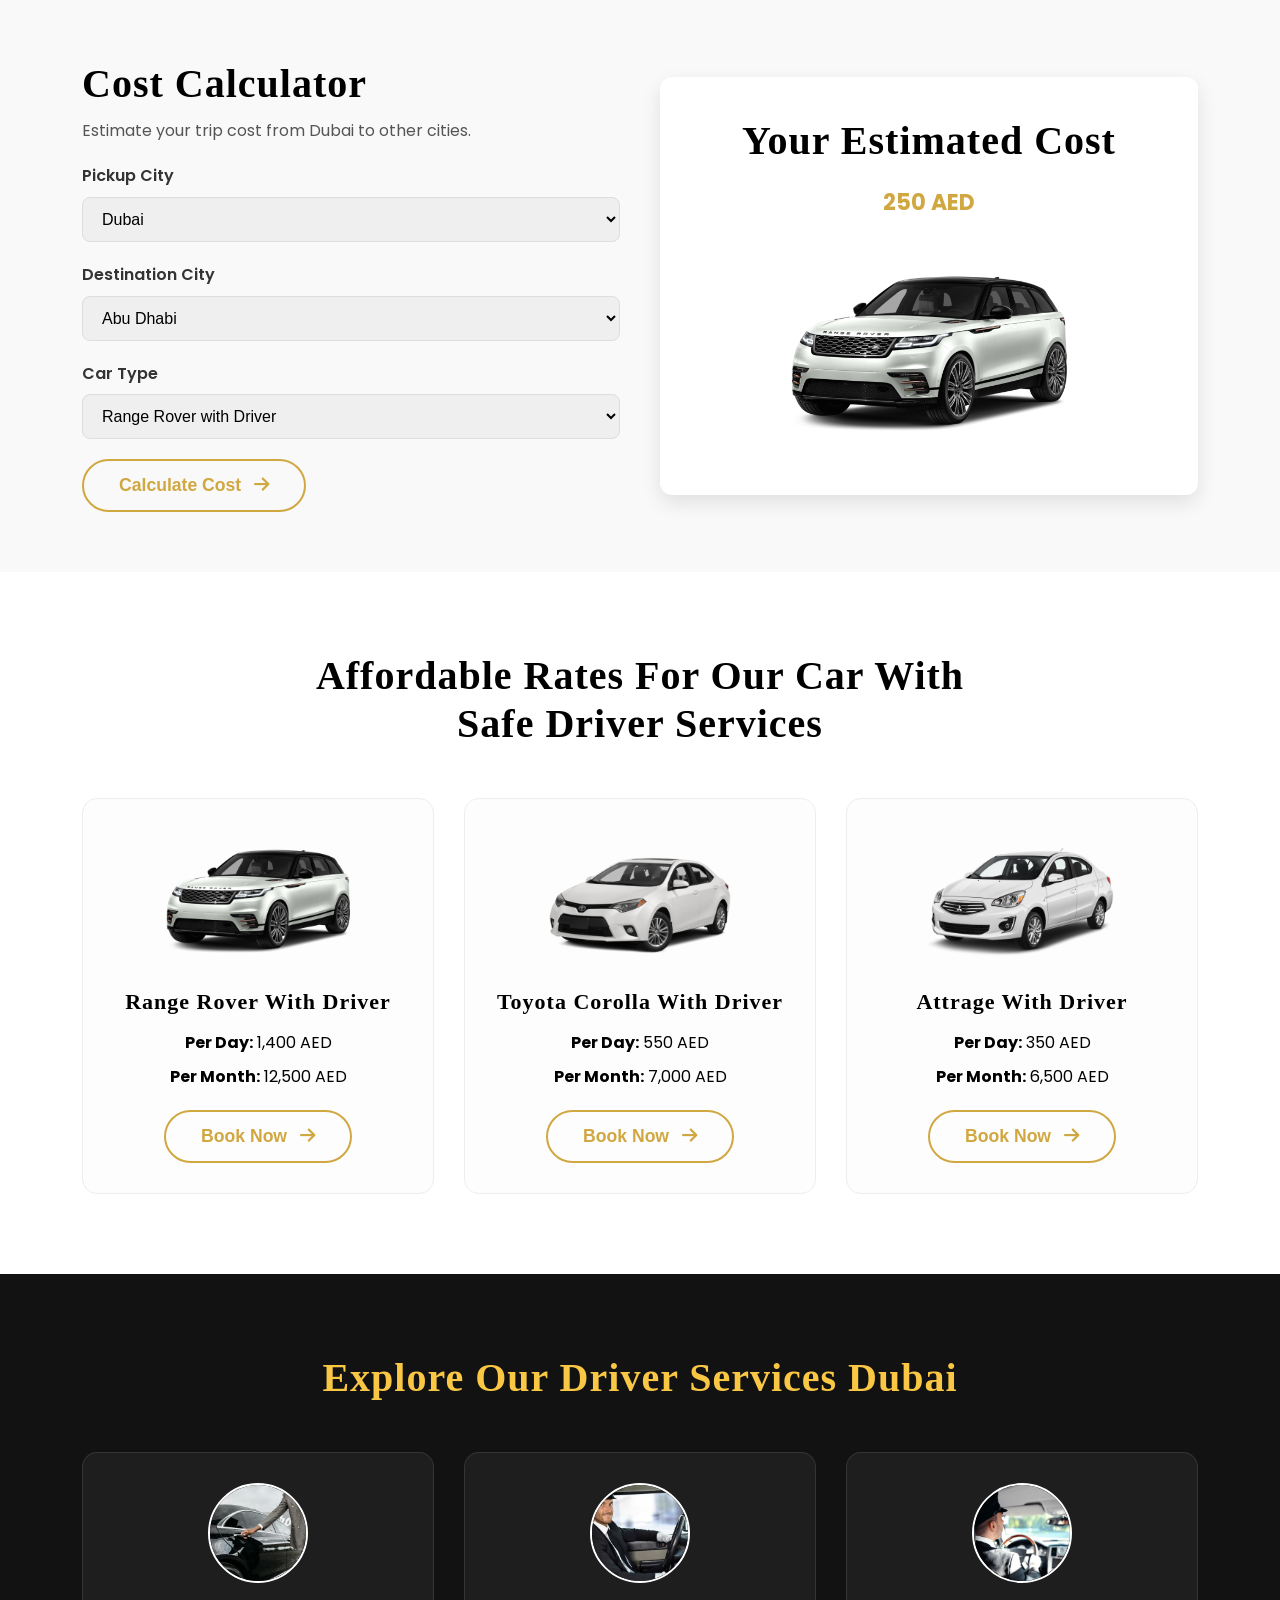
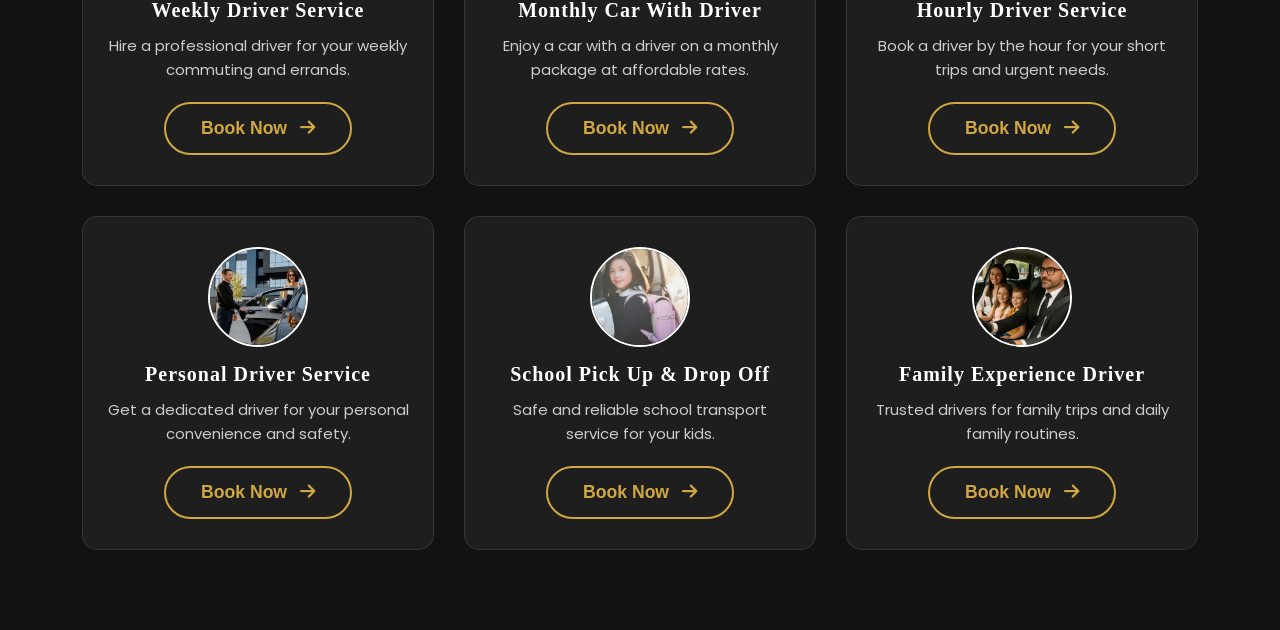
==== commit 103c4e3b: "adding sections" ====
--- a/index.html
+++ b/index.html
@@ -362,7 +362,7 @@
           </select>
         </div>
 
-        <button type="submit" class="btn-outline">Calculate Cost</button>
+        <button type="submit" class="btn-outline">Calculate Cost <i class="fa-solid fa-arrow-right"></i></button>
       </form>
     </div>
 
@@ -375,6 +375,108 @@
         <div class="car-image">
           <img id="carPreview" src="assets/img/placeholder-car.png" alt="Car Preview">
         </div>
+      </div>
+    </div>
+  </div>
+</section>
+
+<!-- ==============================
+        OUR FLEETS 
+============================== -->
+<section class="fleet-pricing">
+  <div class="container">
+    <h2 class="section-title">Affordable Rates For Our Car With<br> Safe Driver Services</h2>
+
+    <div class="fleet-cards">
+      <!-- Card 1 -->
+      <div class="fleet-card">
+        <img src="assets/img/rangover.webp" alt="Range Rover with Car driver">
+        <h3>Range Rover with driver</h3>
+        <ul class="price-list">
+          <li><strong>Per Day:</strong> 1,400 AED</li>
+          <li><strong>Per Month:</strong> 12,500 AED</li>
+        </ul>
+        <button class="btn-outline">Book Now <i class="fa-solid fa-arrow-right"></i></button>
+      </div>
+
+      <!-- Card 2 -->
+      <div class="fleet-card">
+        <img src="assets/img/crolla.webp" alt="Toyota Corolla with Driver">
+        <h3>Toyota Corolla with Driver</h3>
+        <ul class="price-list">
+          <li><strong>Per Day:</strong> 550 AED</li>
+          <li><strong>Per Month:</strong> 7,000 AED</li>
+        </ul>
+        <button class="btn-outline">Book Now <i class="fa-solid fa-arrow-right"></i></button>
+      </div>
+
+      <!-- Card 3 -->
+      <div class="fleet-card">
+        <img src="assets/img/mitsubishi.webp" alt="Attrage">
+        <h3>Attrage with Driver</h3>
+        <ul class="price-list">
+          <li><strong>Per Day:</strong> 350 AED</li>
+          <li><strong>Per Month:</strong> 6,500 AED</li>
+        </ul>
+        <button class="btn-outline">Book Now <i class="fa-solid fa-arrow-right"></i></button>
+      </div>
+    </div>
+  </div>
+</section>
+
+
+<!-- Explore Our Driver Services Dubai  -->
+<section class="driver-services">
+  <div class="container">
+    <h2 class="section-title">Explore Our Driver Services Dubai</h2>
+
+    <div class="service-cards">
+      <!-- Card 1 -->
+      <div class="service-card">
+        <img src="assets/img/Weekly-Driver-Service.webp" alt="Weekly Driver Service" class="service-icon">
+        <h3>Weekly Driver Service</h3>
+        <p>Hire a professional driver for your weekly commuting and errands.</p>
+        <button class="btn-outline">Book Now <i class="fa-solid fa-arrow-right"></i></button>
+      </div>
+
+      <!-- Card 2 -->
+      <div class="service-card">
+        <img src="assets/img/Monthly-Car-With-Driver.webp" alt="Monthly Car With Driver" class="service-icon">
+        <h3>Monthly Car With Driver</h3>
+        <p>Enjoy a car with a driver on a monthly package at affordable rates.</p>
+        <button class="btn-outline">Book Now <i class="fa-solid fa-arrow-right"></i></button>
+      </div>
+
+      <!-- Card 3 -->
+      <div class="service-card">
+        <img src="assets/img/Hourly-Driver-Service.webp" alt="Hourly Driver Service" class="service-icon">
+        <h3>Hourly Driver Service</h3>
+        <p>Book a driver by the hour for your short trips and urgent needs.</p>
+        <button class="btn-outline">Book Now <i class="fa-solid fa-arrow-right"></i></button>
+      </div>
+
+      <!-- Card 4 -->
+      <div class="service-card">
+        <img src="assets/img/Personal-Driver-Service.webp" alt="Personal Driver Service" class="service-icon">
+        <h3>Personal Driver Service</h3>
+        <p>Get a dedicated driver for your personal convenience and safety.</p>
+        <button class="btn-outline">Book Now <i class="fa-solid fa-arrow-right"></i></button>
+      </div>
+
+      <!-- Card 5 -->
+      <div class="service-card">
+        <img src="assets/img/School-Pick-up-Drop-off.webp" alt="School Pick Up & Drop Off" class="service-icon">
+        <h3>School Pick up & Drop off</h3>
+        <p>Safe and reliable school transport service for your kids.</p>
+        <button class="btn-outline">Book Now <i class="fa-solid fa-arrow-right"></i></button>
+      </div>
+
+      <!-- Card 6 -->
+      <div class="service-card">
+        <img src="assets/img/Family-Experience-Driver.webp" alt="Family Experience Driver" class="service-icon">
+        <h3>Family Experience Driver</h3>
+        <p>Trusted drivers for family trips and daily family routines.</p>
+        <button class="btn-outline">Book Now <i class="fa-solid fa-arrow-right"></i></button>
       </div>
     </div>
   </div>
--- a/assets/css/home.css
+++ b/assets/css/home.css
@@ -11,7 +11,7 @@
   position: relative;
   max-width: 1200px;
   margin: auto;
-  padding: 60px 20px;
+  padding: 50px 0px;
   /* height: 450px; */
 }
 
@@ -649,3 +649,197 @@
   }
 }
 
+
+/* =========================
+   FLEET PRICING SECTION
+========================= */
+.fleet-pricing {
+  background: #fff;
+  padding: 80px 20px;
+  text-align: center;
+}
+
+.fleet-pricing .section-title {
+  margin-bottom: 50px;
+  color: var(--lux-black);
+  font-family: 'Lora', serif;
+}
+
+.fleet-cards {
+  display: grid;
+  grid-template-columns: repeat(3, 1fr);
+  gap: 30px;
+}
+
+.fleet-card {
+  background: #fdfdfd;
+  border: 1px solid #eee;
+  border-radius: 15px;
+  padding: 30px 20px;
+  transition: transform 0.3s ease, box-shadow 0.3s ease;
+  position: relative;
+  overflow: hidden;
+  position: relative;
+}
+
+.fleet-card::before{
+    content: '';
+    width: 50px;
+    height: 50px;
+    border-radius: 0 0 0 1000px; 
+    position: absolute;
+    top: 0px;
+    right: 0px;
+    background: var(--lux-gold);
+    opacity: 0;
+    transition: all 0.3s ease-in;
+}
+
+.fleet-card:hover::before{
+    content: '';
+    width: 700px;
+    height: 700px;
+    top: 0px;
+    right: 0px;
+    opacity: 0.1;
+}
+
+.fleet-card:hover {
+  transform: translateY(-10px);
+  box-shadow: 0 15px 35px rgba(0,0,0,0.1);
+  border-color: var(--lux-gold);
+}
+
+.fleet-card img {
+  max-width: 200px;
+  margin: 0 auto 20px;
+  display: block;
+  transition: transform 0.3s ease;
+}
+
+.fleet-card:hover img {
+  transform: scale(1.05);
+}
+
+.fleet-card h3 {
+  font-size: 22px;
+  margin-bottom: 15px;
+  color: var(--lux-black);
+}
+
+.price-list {
+  margin-bottom: 20px;
+  list-style: none;
+  padding: 0;
+}
+
+.price-list li {
+  font-size: 16px;
+  margin-bottom: 8px;
+  color: var(--lux-black);
+}
+
+.fleet-card .btn-outline {
+  margin-top: auto;
+}
+
+/* Responsive */
+@media screen and (max-width: 992px) {
+  .fleet-cards {
+    grid-template-columns: 1fr 1fr;
+  }
+}
+@media screen and (max-width: 600px) {
+  .fleet-cards {
+    grid-template-columns: 1fr;
+  }
+}
+
+
+
+/* =========================
+   DRIVER SERVICES SECTION
+========================= */
+.driver-services {
+  background: #121212; /* dark background */
+  padding: 80px 20px;
+  color: #fff;
+  text-align: center;
+}
+
+.driver-services .section-title {
+  margin-bottom: 50px;
+  color: #f9c744; /* golden accent */
+  font-family: 'Lora', serif;
+}
+
+.service-cards {
+  display: grid;
+  grid-template-columns: repeat(3, 1fr);
+  gap: 30px;
+}
+
+.service-card {
+  background: #1e1e1e;
+  padding: 30px 20px;
+  border-radius: 15px;
+  border: 1px solid rgba(255,255,255,0.1);
+  text-align: center;
+  transition: transform 0.6s ease, opacity 0.6s ease;
+  opacity: 0;
+  transform: translateY(40px);
+}
+
+.service-card.show {
+  opacity: 1;
+  transform: translateY(0);
+}
+
+.service-card img.service-icon {
+  width: 100px;
+  height: 100px;
+  margin-bottom: 15px;
+  transition: transform 0.3s ease;
+  border-radius: 100px;
+  border: 2px solid #fff;
+}
+
+.service-card:hover img.service-icon {
+  transform: scale(1.1) rotate(5deg);
+}
+
+.service-card h3 {
+  font-size: 20px;
+  margin-bottom: 12px;
+  color: #fff;
+}
+
+.service-card p {
+  font-size: 15px;
+  color: #ccc;
+}
+
+.service-card:hover {
+  background: #252525;
+  transform: translateY(-8px) scale(1.02);
+  box-shadow: 0 12px 25px rgba(0,0,0,0.5);
+}
+
+/* Fade-in effect when visible */
+.service-card.visible {
+  opacity: 1;
+  transform: translateY(0);
+  transition: all 0.6s ease-in-out;
+}
+
+/* Responsive */
+@media screen and (max-width: 992px) {
+  .service-cards {
+    grid-template-columns: 1fr 1fr;
+  }
+}
+@media screen and (max-width: 600px) {
+  .service-cards {
+    grid-template-columns: 1fr;
+  }
+}
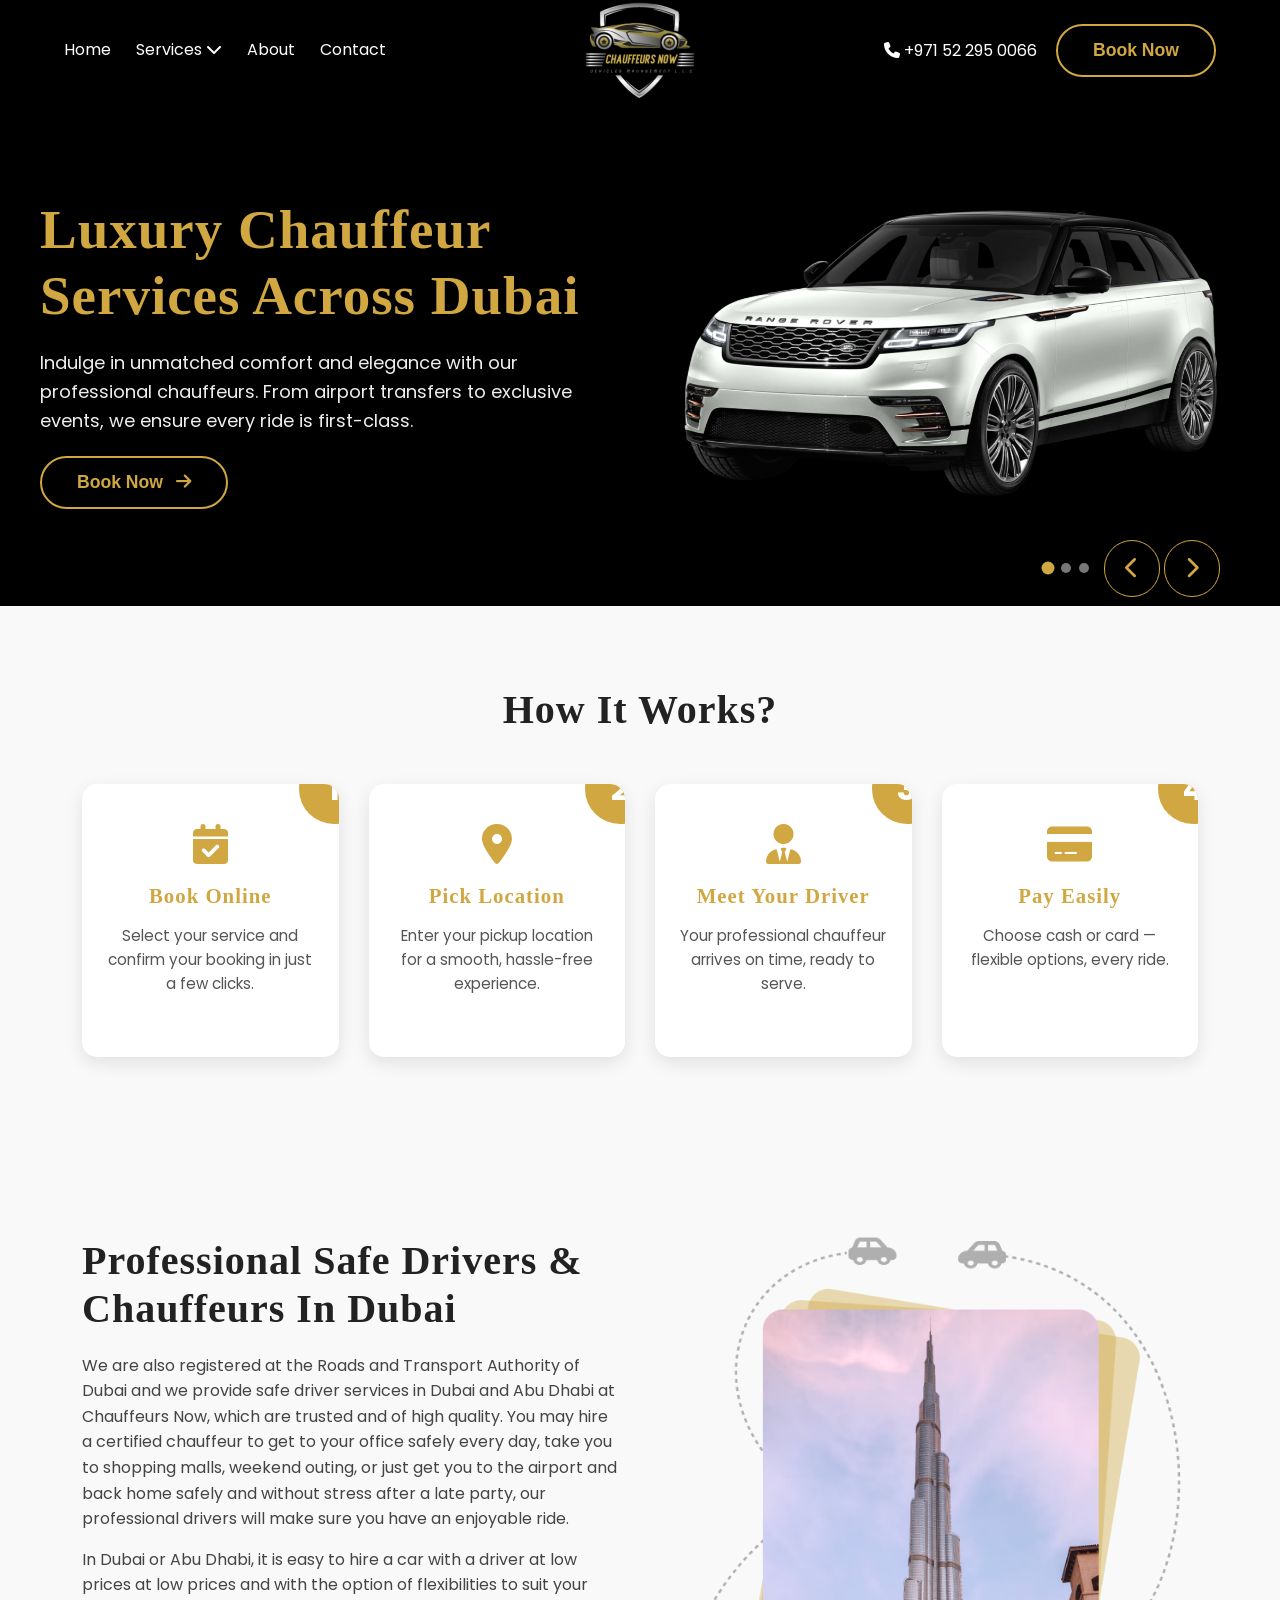
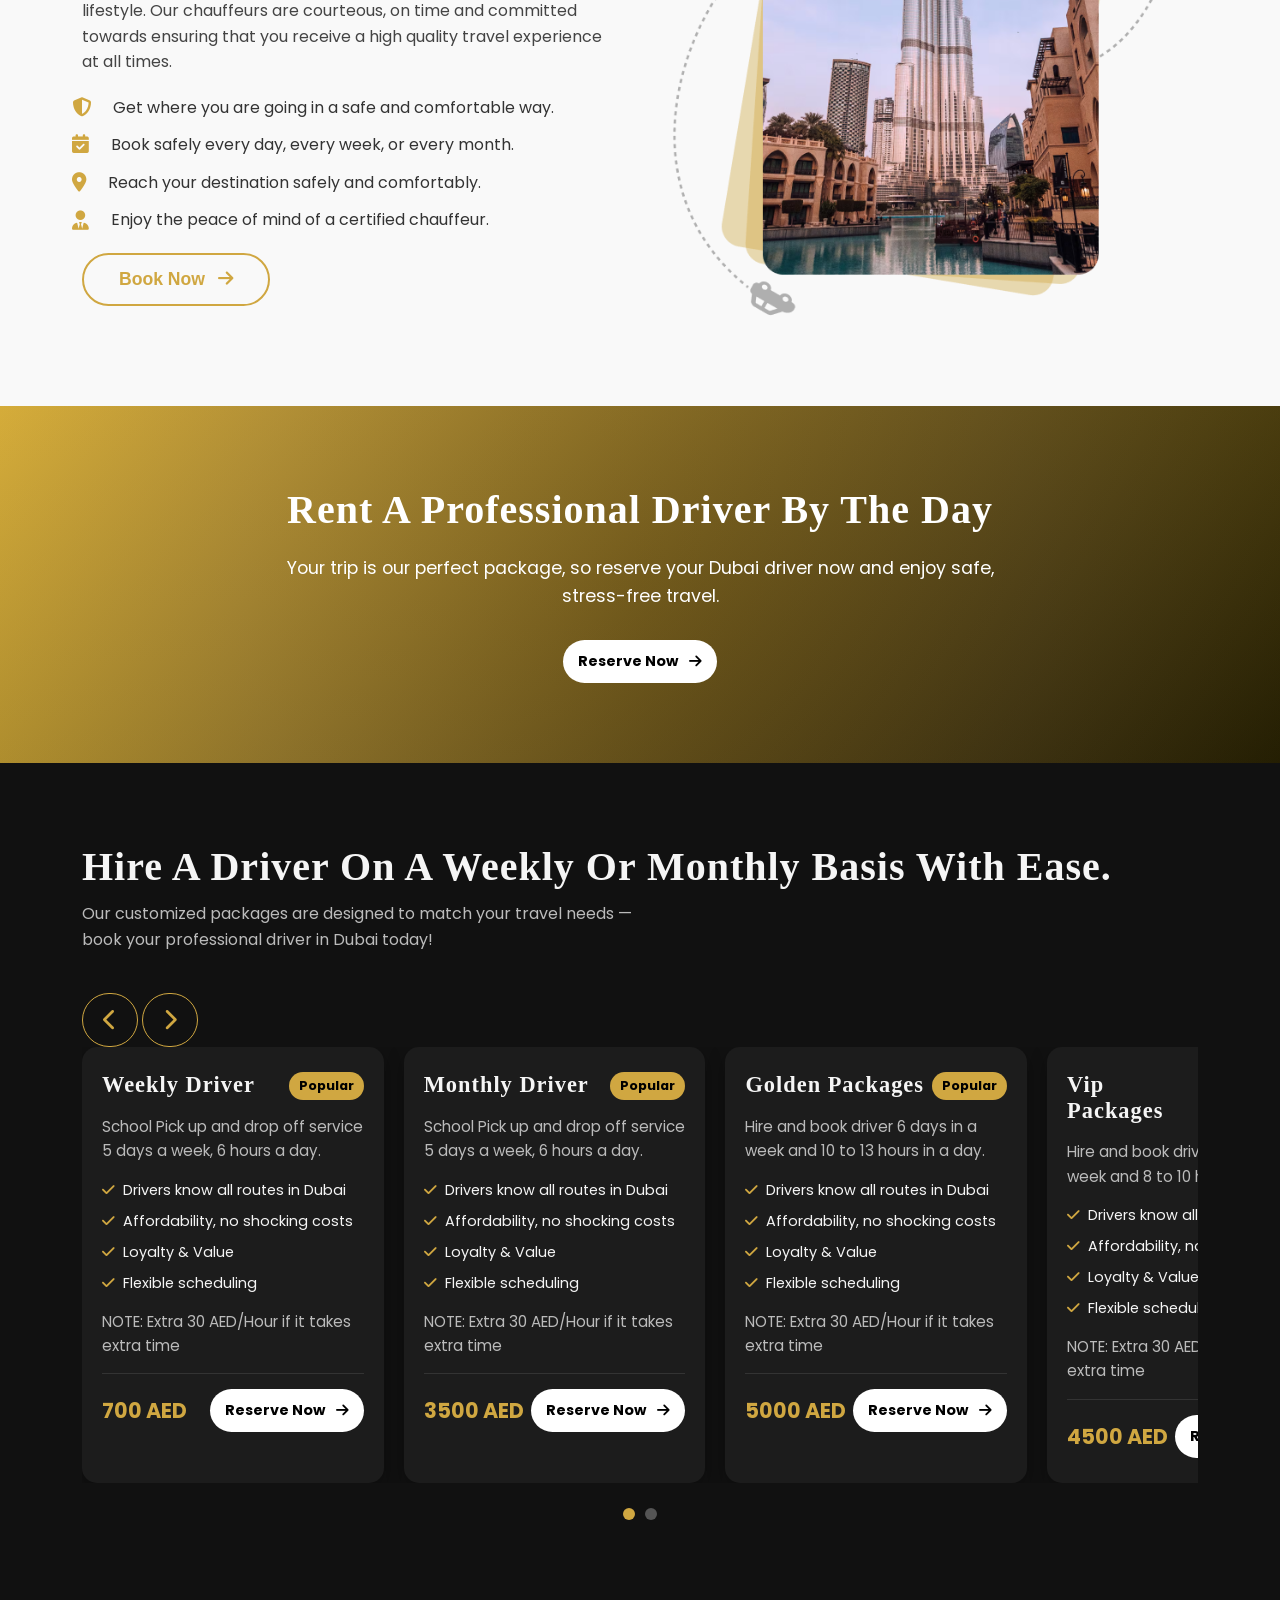
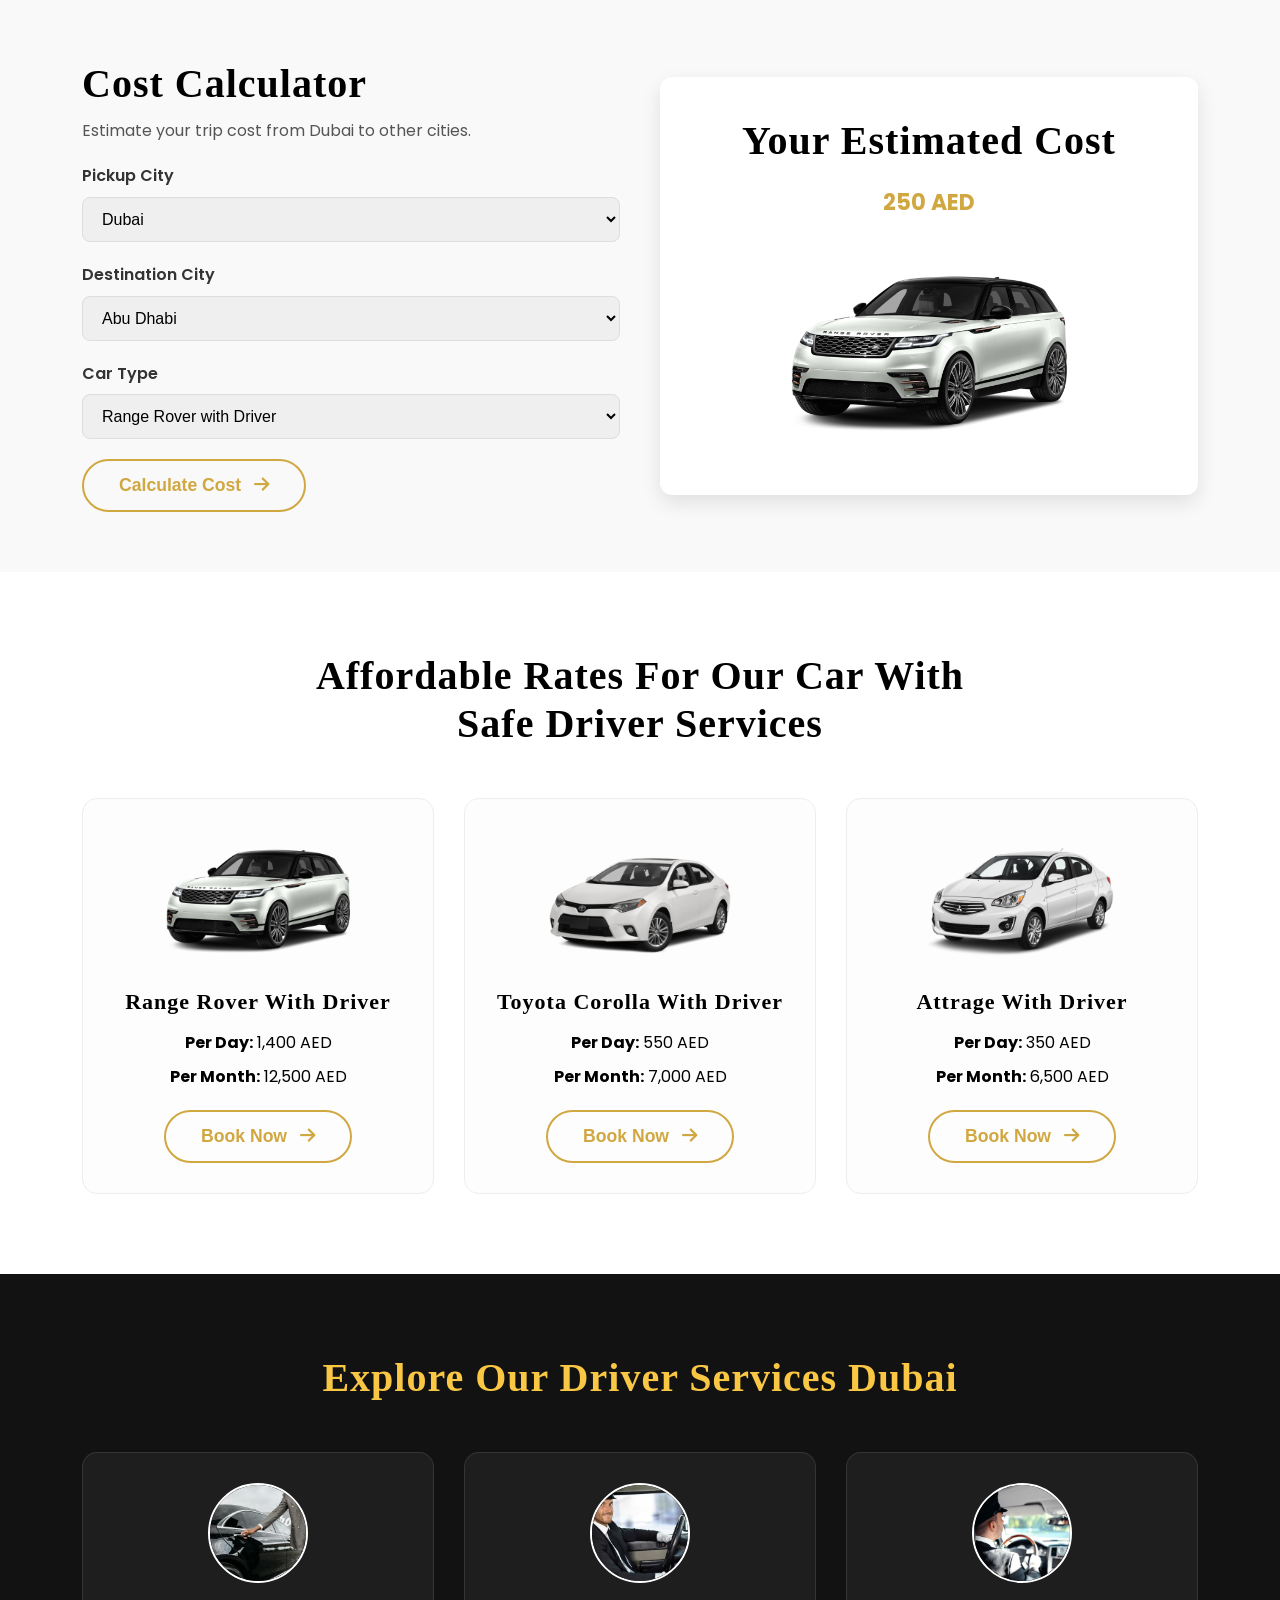
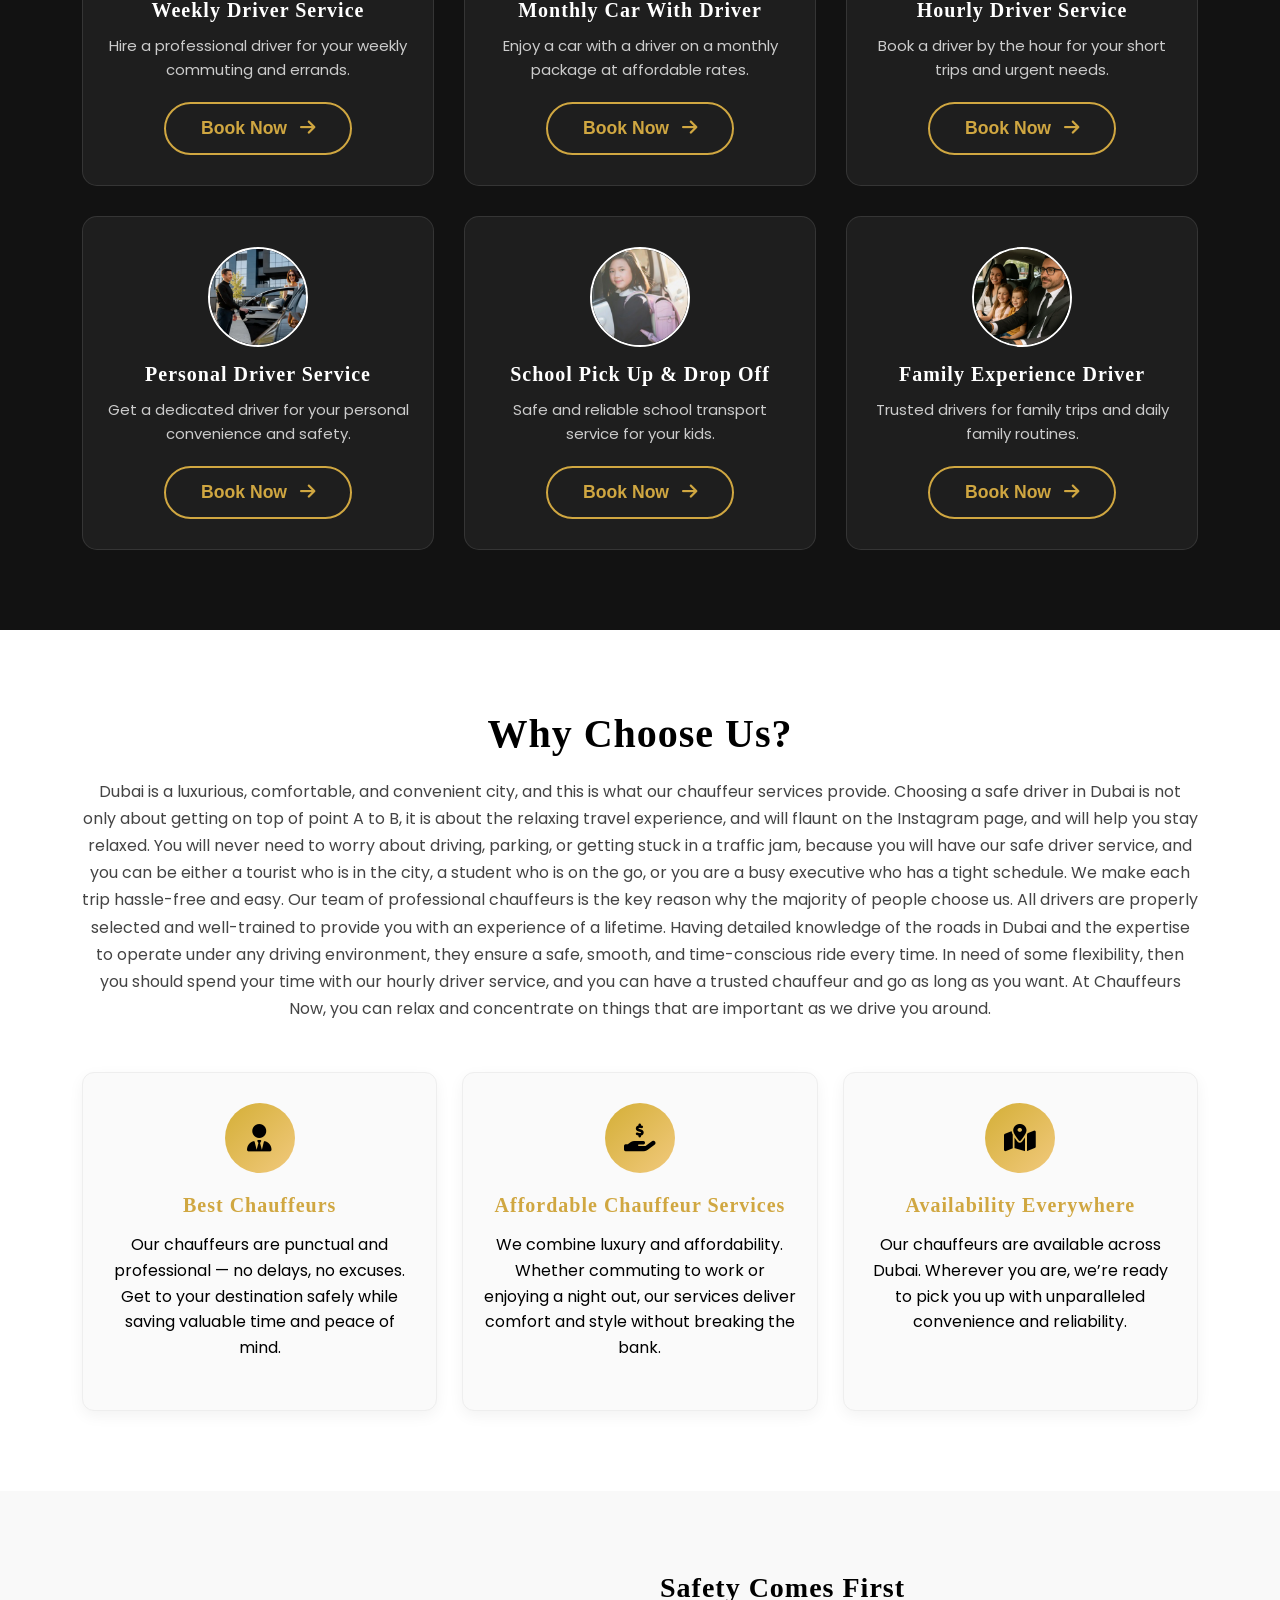
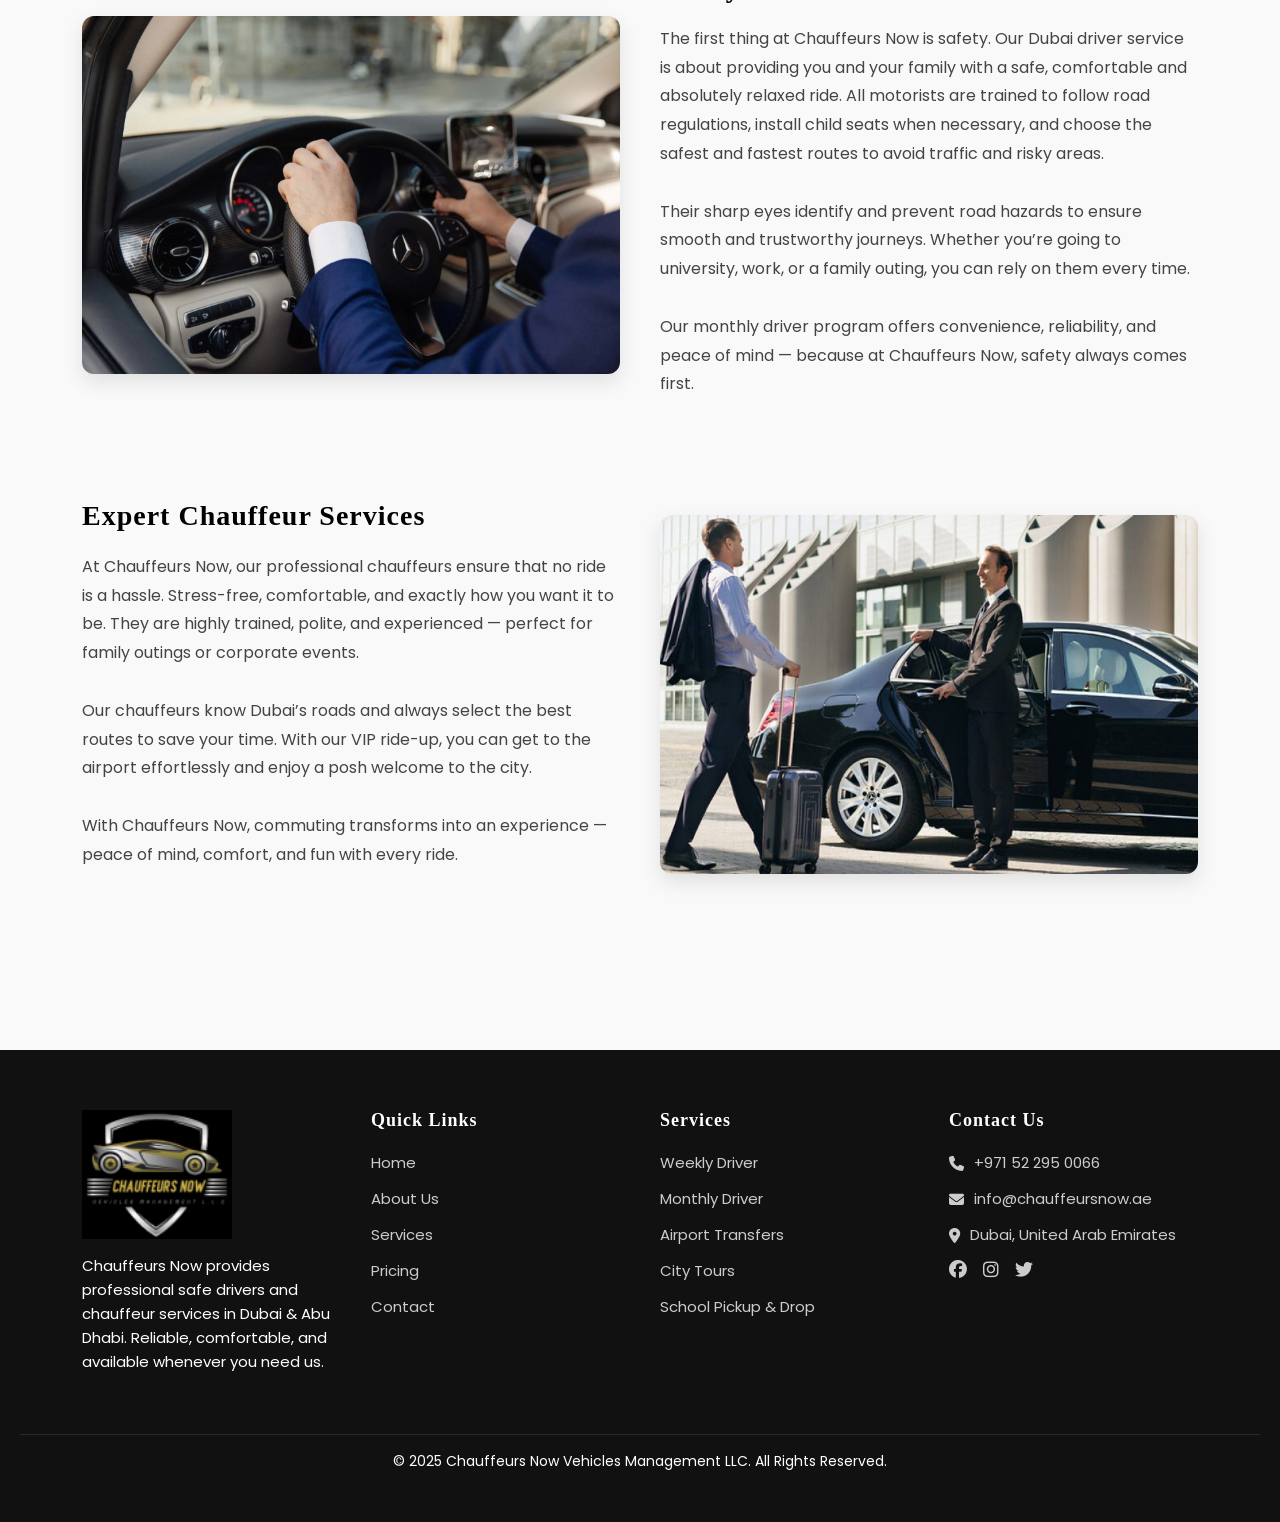
==== commit 05a3931a: "done" ====
--- a/index.html
+++ b/index.html
@@ -482,6 +482,154 @@
   </div>
 </section>
 
+<!-- WHY CHOOSE US  -->
+<section class="why-choose-us">
+  <div class="container">
+    <h2 class="section-title">Why Choose Us?</h2>
+    <p class="section-intro">
+      Dubai is a luxurious, comfortable, and convenient city, and this is what our chauffeur services provide. Choosing a safe driver in Dubai is not only about getting on top of point A to B, it is about the relaxing travel experience, and will flaunt on the Instagram page, and will help you stay relaxed. You will never need to worry about driving, parking, or getting stuck in a traffic jam, because you will have our safe driver service, and you can be either a tourist who is in the city, a student who is on the go, or you are a busy executive who has a tight schedule. We make each trip hassle-free and easy.
+      Our team of professional chauffeurs is the key reason why the majority of people choose us. All drivers are properly selected and well-trained to provide you with an experience of a lifetime. Having detailed knowledge of the roads in Dubai and the expertise to operate under any driving environment, they ensure a safe, smooth, and time-conscious ride every time.
+      In need of some flexibility, then you should spend your time with our hourly driver service, and you can have a trusted chauffeur and go as long as you want. At Chauffeurs Now, you can relax and concentrate on things that are important as we drive you around.
+    </p>
+
+    <div class="choose-grid">
+      <!-- Card 1 -->
+      <div class="choose-card">
+        <div class="icon-box">
+          <i class="fa-solid fa-user-tie"></i>
+        </div>
+        <h3>Best Chauffeurs</h3>
+        <p>
+          Our chauffeurs are punctual and professional — no delays, no excuses. Get to your destination safely while saving valuable time and peace of mind.
+        </p>
+      </div>
+
+      <!-- Card 2 -->
+      <div class="choose-card">
+        <div class="icon-box">
+          <i class="fa-solid fa-hand-holding-dollar"></i>
+        </div>
+        <h3>Affordable Chauffeur Services</h3>
+        <p>
+          We combine luxury and affordability. Whether commuting to work or enjoying a night out, our services deliver comfort and style without breaking the bank.
+        </p>
+      </div>
+
+      <!-- Card 3 -->
+      <div class="choose-card">
+        <div class="icon-box">
+          <i class="fa-solid fa-map-location-dot"></i>
+        </div>
+        <h3>Availability Everywhere</h3>
+        <p>
+          Our chauffeurs are available across Dubai. Wherever you are, we’re ready to pick you up with unparalleled convenience and reliability.
+        </p>
+      </div>
+    </div>
+  </div>
+</section>
+
+
+<!-- EXTRA CONTENT -->
+<section class="info-section">
+  <div class="container">
+
+    <!-- Block 1 -->
+    <div class="info-block">
+      <div class="info-image">
+        <img src="assets/img/Safety-Comes-First.webp" alt="Safety Comes First">
+      </div>
+      <div class="info-content">
+        <h2>Safety Comes First</h2>
+        <p>
+          The first thing at Chauffeurs Now is safety. Our Dubai driver service is about providing you and your family with a safe, comfortable and absolutely relaxed ride. All motorists are trained to follow road regulations, install child seats when necessary, and choose the safest and fastest routes to avoid traffic and risky areas.  
+          <br><br>
+          Their sharp eyes identify and prevent road hazards to ensure smooth and trustworthy journeys. Whether you’re going to university, work, or a family outing, you can rely on them every time.  
+          <br><br>
+          Our monthly driver program offers convenience, reliability, and peace of mind — because at Chauffeurs Now, safety always comes first.
+        </p>
+      </div>
+    </div>
+
+    <!-- Block 2 -->
+    <div class="info-block reverse">
+      <div class="info-image">
+        <img src="assets/img/Expert-Chauffeur-Services.webp" alt="Expert Chauffeur Services">
+      </div>
+      <div class="info-content">
+        <h2>Expert Chauffeur Services</h2>
+        <p>
+          At Chauffeurs Now, our professional chauffeurs ensure that no ride is a hassle. Stress-free, comfortable, and exactly how you want it to be. They are highly trained, polite, and experienced — perfect for family outings or corporate events.  
+          <br><br>
+          Our chauffeurs know Dubai’s roads and always select the best routes to save your time. With our VIP ride-up, you can get to the airport effortlessly and enjoy a posh welcome to the city.  
+          <br><br>
+          With Chauffeurs Now, commuting transforms into an experience — peace of mind, comfort, and fun with every ride.
+        </p>
+      </div>
+    </div>    
+  </div>
+</section>
+
+
+<footer class="lux-footer">
+  <div class="container footer-inner">
+
+    <!-- Logo + Intro -->
+    <div class="footer-col">
+      <img src="assets/img/logo.png" alt="Logo" class="footer-logo">
+      <p>
+        Chauffeurs Now provides professional safe drivers and chauffeur services in Dubai & Abu Dhabi.  
+        Reliable, comfortable, and available whenever you need us.
+      </p>
+    </div>
+
+    <!-- Quick Links -->
+    <div class="footer-col">
+      <h3>Quick Links</h3>
+      <ul>
+        <li><a href="#">Home</a></li>
+        <li><a href="#">About Us</a></li>
+        <li><a href="#">Services</a></li>
+        <li><a href="#">Pricing</a></li>
+        <li><a href="#">Contact</a></li>
+      </ul>
+    </div>
+
+    <!-- Services -->
+    <div class="footer-col">
+      <h3>Services</h3>
+      <ul>
+        <li><a href="#">Weekly Driver</a></li>
+        <li><a href="#">Monthly Driver</a></li>
+        <li><a href="#">Airport Transfers</a></li>
+        <li><a href="#">City Tours</a></li>
+        <li><a href="#">School Pickup & Drop</a></li>
+      </ul>
+    </div>
+
+    <!-- Contact -->
+    <div class="footer-col">
+      <h3>Contact Us</h3>
+      <ul class="contact-info">
+        <li><i class="fa-solid fa-phone"></i> +971 52 295 0066</li>
+        <li><i class="fa-solid fa-envelope"></i> info@chauffeursnow.ae</li>
+        <li><i class="fa-solid fa-location-dot"></i> Dubai, United Arab Emirates</li>
+      </ul>
+      <div class="social-icons">
+        <a href="#"><i class="fa-brands fa-facebook"></i></a>
+        <a href="#"><i class="fa-brands fa-instagram"></i></a>
+        <a href="#"><i class="fa-brands fa-twitter"></i></a>
+      </div>
+    </div>
+
+  </div>
+
+  <!-- Bottom Bar -->
+  <div class="footer-bottom">
+    <p>© 2025 Chauffeurs Now Vehicles Management LLC. All Rights Reserved.</p>
+  </div>
+</footer>
+
 
 
 <script src="assets/js/home-slider.js"></script>
--- a/assets/css/global.css
+++ b/assets/css/global.css
@@ -261,4 +261,78 @@
     .lux-logo img{text-align: left; width: 60px;}
     .mob-dropdown-menu i{display: none;}
     
-}+}
+
+
+/* ===================================
+          FOOTER STYLE
+=================================== */
+.lux-footer {
+  background: #111;
+  color: #ccc;
+  padding: 60px 20px 30px;
+  font-size: 15px;
+}
+
+.footer-inner {
+  display: grid;
+  grid-template-columns: repeat(auto-fit, minmax(220px, 1fr));
+  gap: 40px;
+  margin-bottom: 40px;
+}
+
+.footer-col h3 {
+  color: #fff;
+  margin-bottom: 20px;
+  font-size: 18px;
+}
+
+.footer-col ul {
+  list-style: none;
+  padding: 0;
+}
+
+.footer-col ul li {
+  margin-bottom: 12px;
+}
+
+.footer-col ul li a {
+  color: #ccc;
+  text-decoration: none;
+  transition: color 0.3s ease;
+}
+
+.footer-col ul li a:hover {
+  color: #d4af37; /* golden accent */
+}
+
+.footer-logo {
+  width: 150px;
+  margin-bottom: 15px;
+}
+
+.contact-info li {
+  margin-bottom: 10px;
+  display: flex;
+  align-items: center;
+  gap: 10px;
+}
+
+.social-icons a {
+  color: #ccc;
+  margin-right: 12px;
+  font-size: 18px;
+  transition: color 0.3s ease;
+}
+
+.social-icons a:hover {
+  color: #d4af37;
+}
+
+.footer-bottom {
+  border-top: 1px solid rgba(255,255,255,0.1);
+  padding-top: 15px;
+  text-align: center;
+  font-size: 14px;
+  color: #888;
+}
--- a/assets/css/home.css
+++ b/assets/css/home.css
@@ -843,3 +843,116 @@
     grid-template-columns: 1fr;
   }
 }
+
+
+/* WHY CHOOSE US  */
+.why-choose-us {
+  background: #fff;
+  padding: 80px 20px;
+  text-align: center;
+}
+
+.section-title {
+  margin-bottom: 20px;
+  color: #000;
+  font-family: "Lora", serif;
+}
+
+.section-intro {
+  margin: 0 auto 50px;
+  font-size: 16px;
+  color: #444;
+  line-height: 1.7;
+}
+
+.choose-grid {
+  display: grid;
+  grid-template-columns: repeat(auto-fit, minmax(280px, 1fr));
+  gap: 25px;
+}
+
+.choose-card {
+  background: #fafafa;
+  padding: 30px 20px;
+  border-radius: 12px;
+  border: 1px solid #eee;
+  box-shadow: 0 5px 15px rgba(0,0,0,0.05);
+  opacity: 0;
+  transform: translateY(40px);
+  transition: all 0.6s ease;
+}
+.choose-card p{
+    color: #000;
+}
+.choose-card h3{
+    font-size: 20px;
+}
+.choose-card.show {
+  opacity: 1;
+  transform: translateY(0);
+}
+
+.choose-card:hover {
+  transform: translateY(-8px);
+  box-shadow: 0 8px 25px rgba(0,0,0,0.08);
+}
+
+.icon-box {
+  width: 70px;
+  height: 70px;
+  margin: 0 auto 20px;
+  border-radius: 50%;
+  background: linear-gradient(135deg, #d4af37, #f1c97d);
+  display: flex;
+  justify-content: center;
+  align-items: center;
+  color: #000;
+  font-size: 28px;
+}
+
+
+/* EXTRA CONTENT  */
+.info-section {
+  background: #f9f9f9;
+  padding: 80px 20px;
+}
+
+.info-block {
+  display: grid;
+  grid-template-columns: repeat(auto-fit, minmax(320px, 1fr));
+  align-items: center;
+  gap: 40px;
+  margin-bottom: 80px;
+  opacity: 0;
+  transform: translateY(50px);
+  transition: all 0.8s ease;
+}
+
+.info-block.show {
+  opacity: 1;
+  transform: translateY(0);
+}
+
+.info-block.reverse .info-image {
+  order: 2;
+}
+
+.info-block img {
+  width: 100%;
+  border-radius: 12px;
+  box-shadow: 0 8px 20px rgba(0,0,0,0.1);
+}
+
+.info-content h2 {
+  font-size: 28px;
+  margin-bottom: 20px;
+  font-family: "Lora", serif;
+  color: #000;
+}
+
+.info-content p {
+  font-size: 16px;
+  color: #444;
+  line-height: 1.8;
+}
+
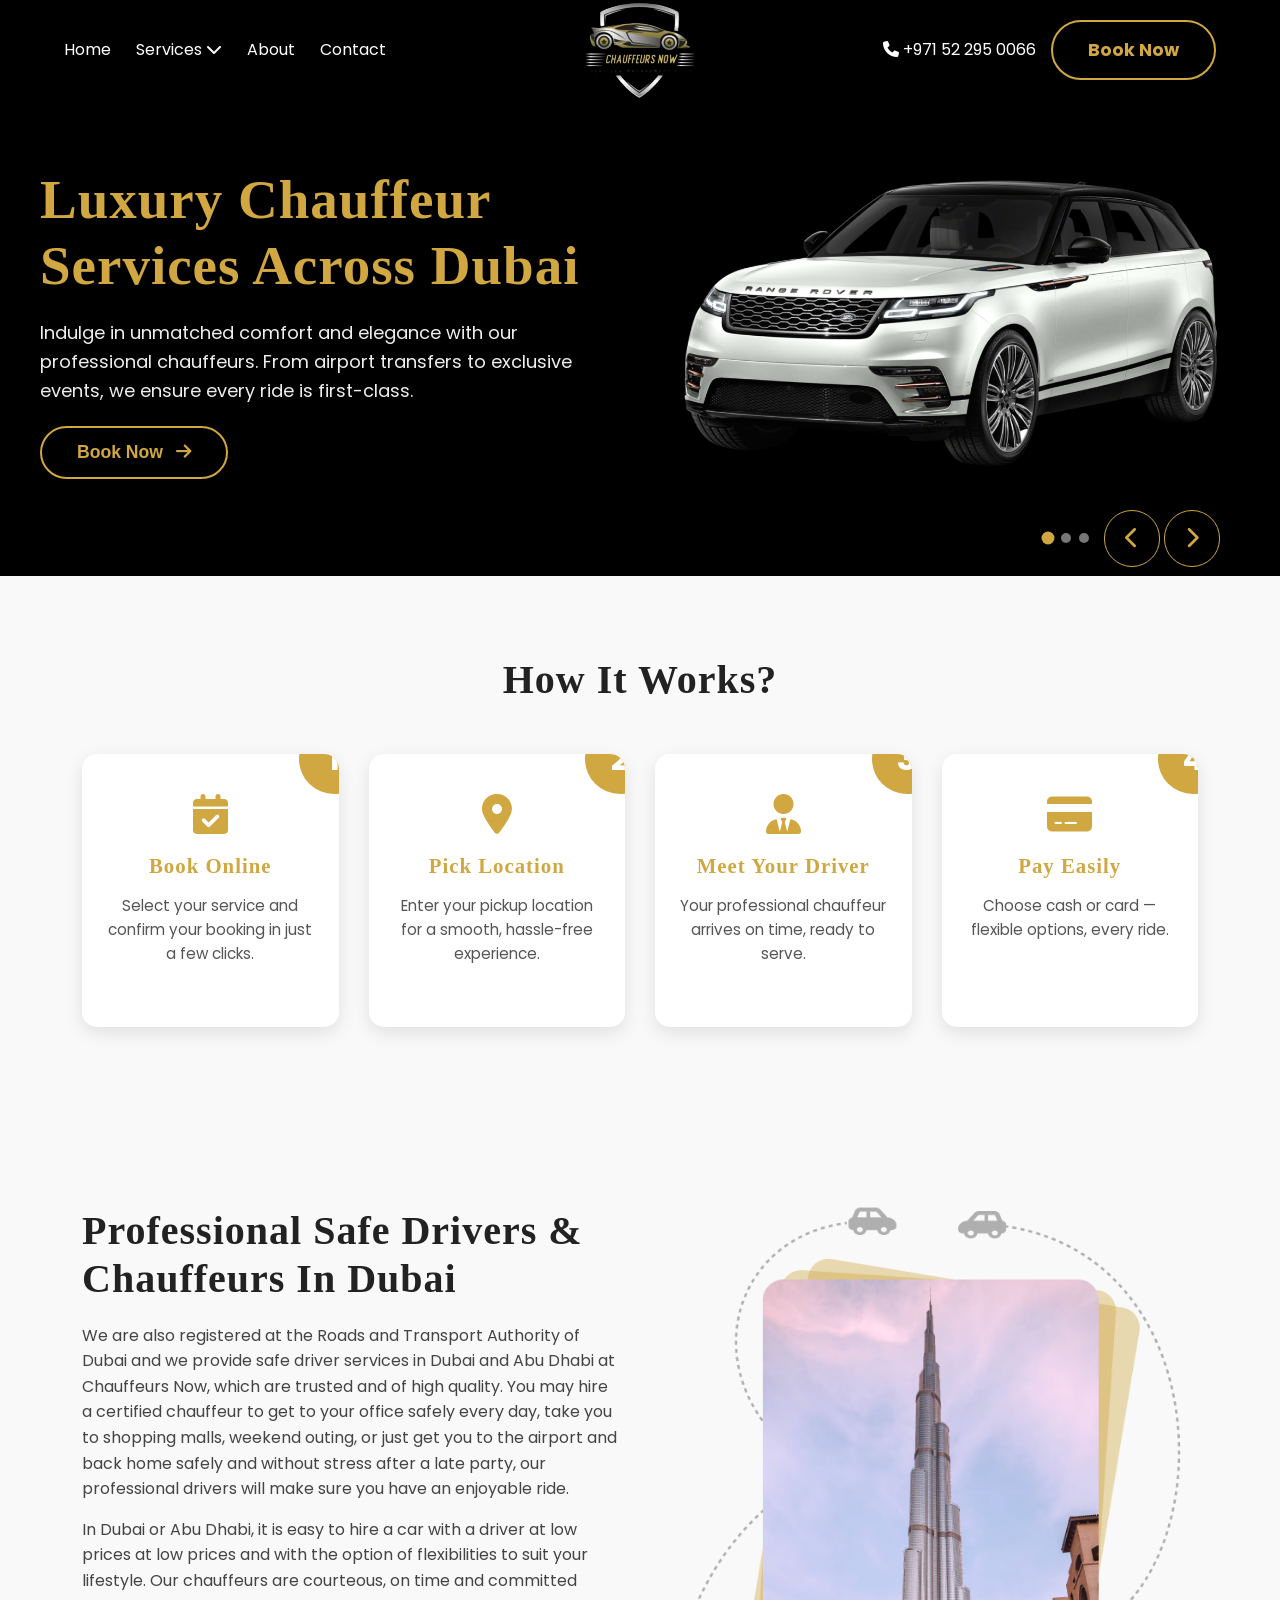
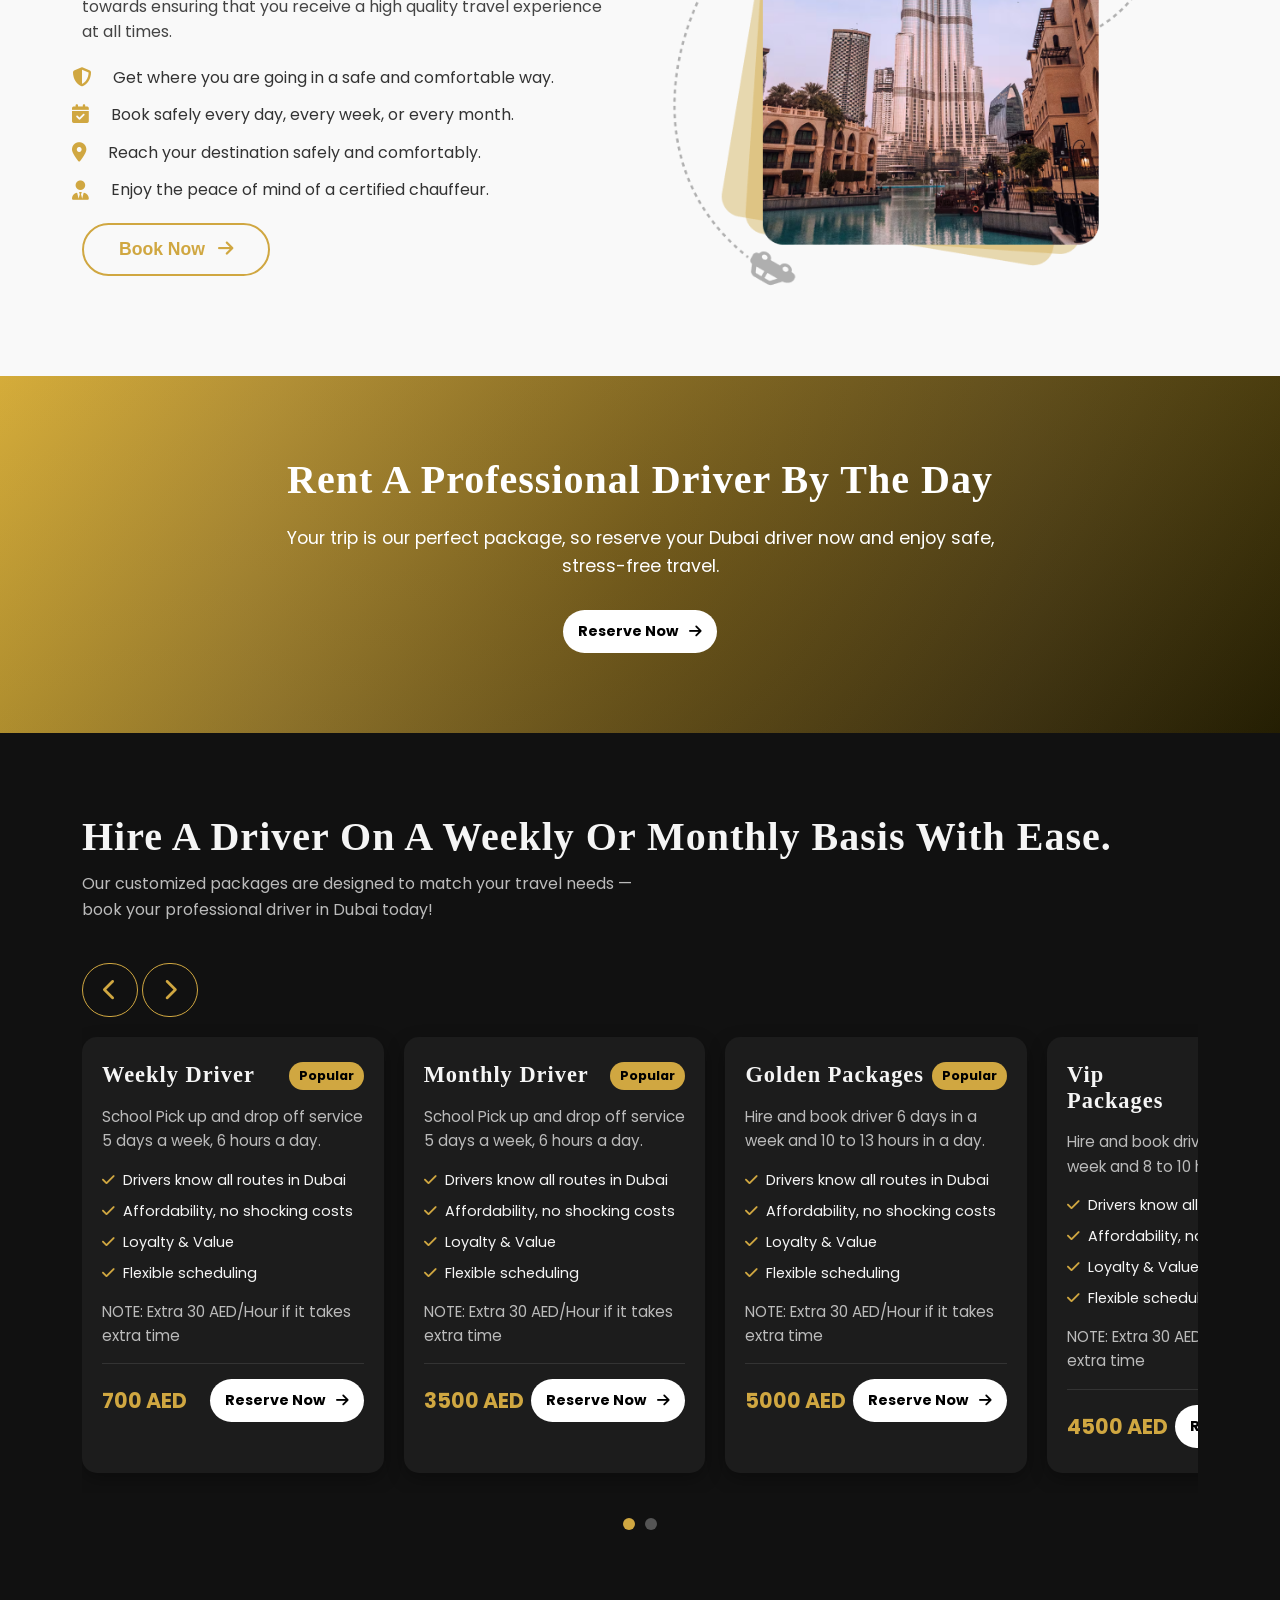
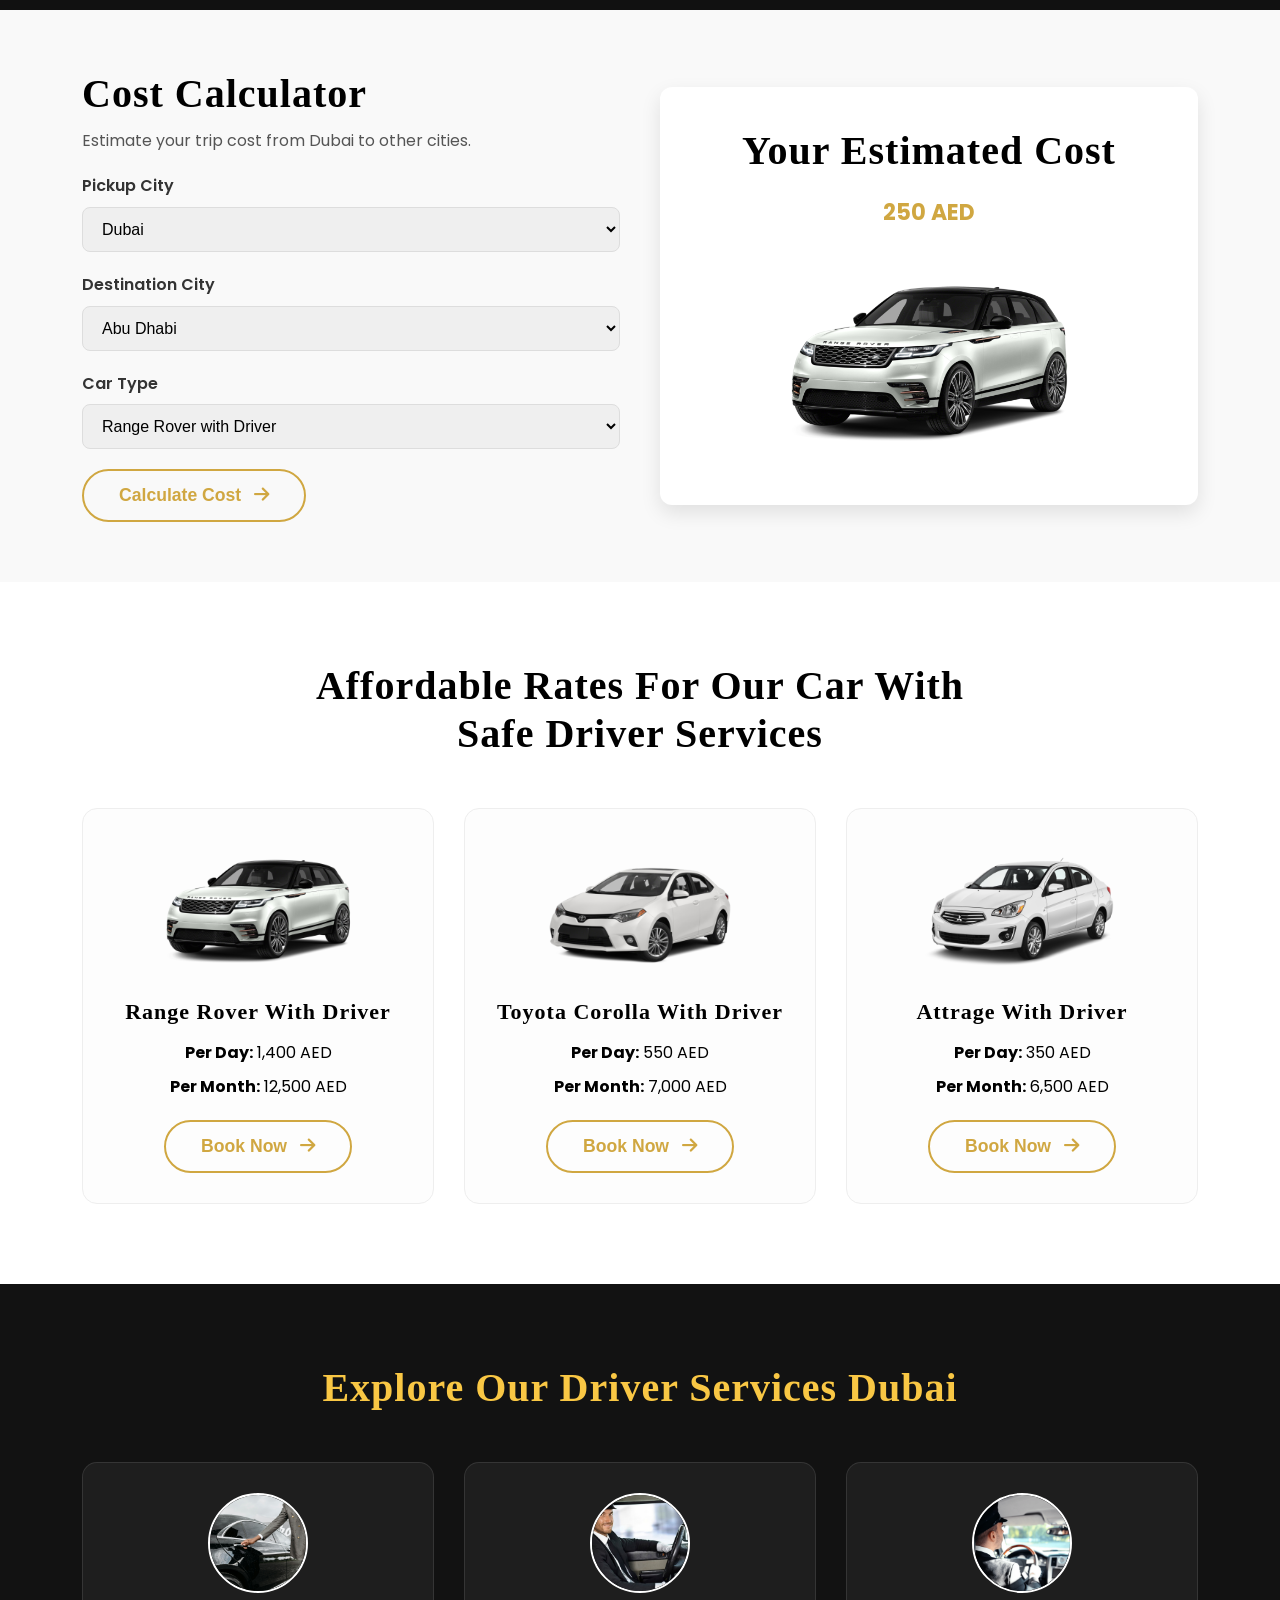
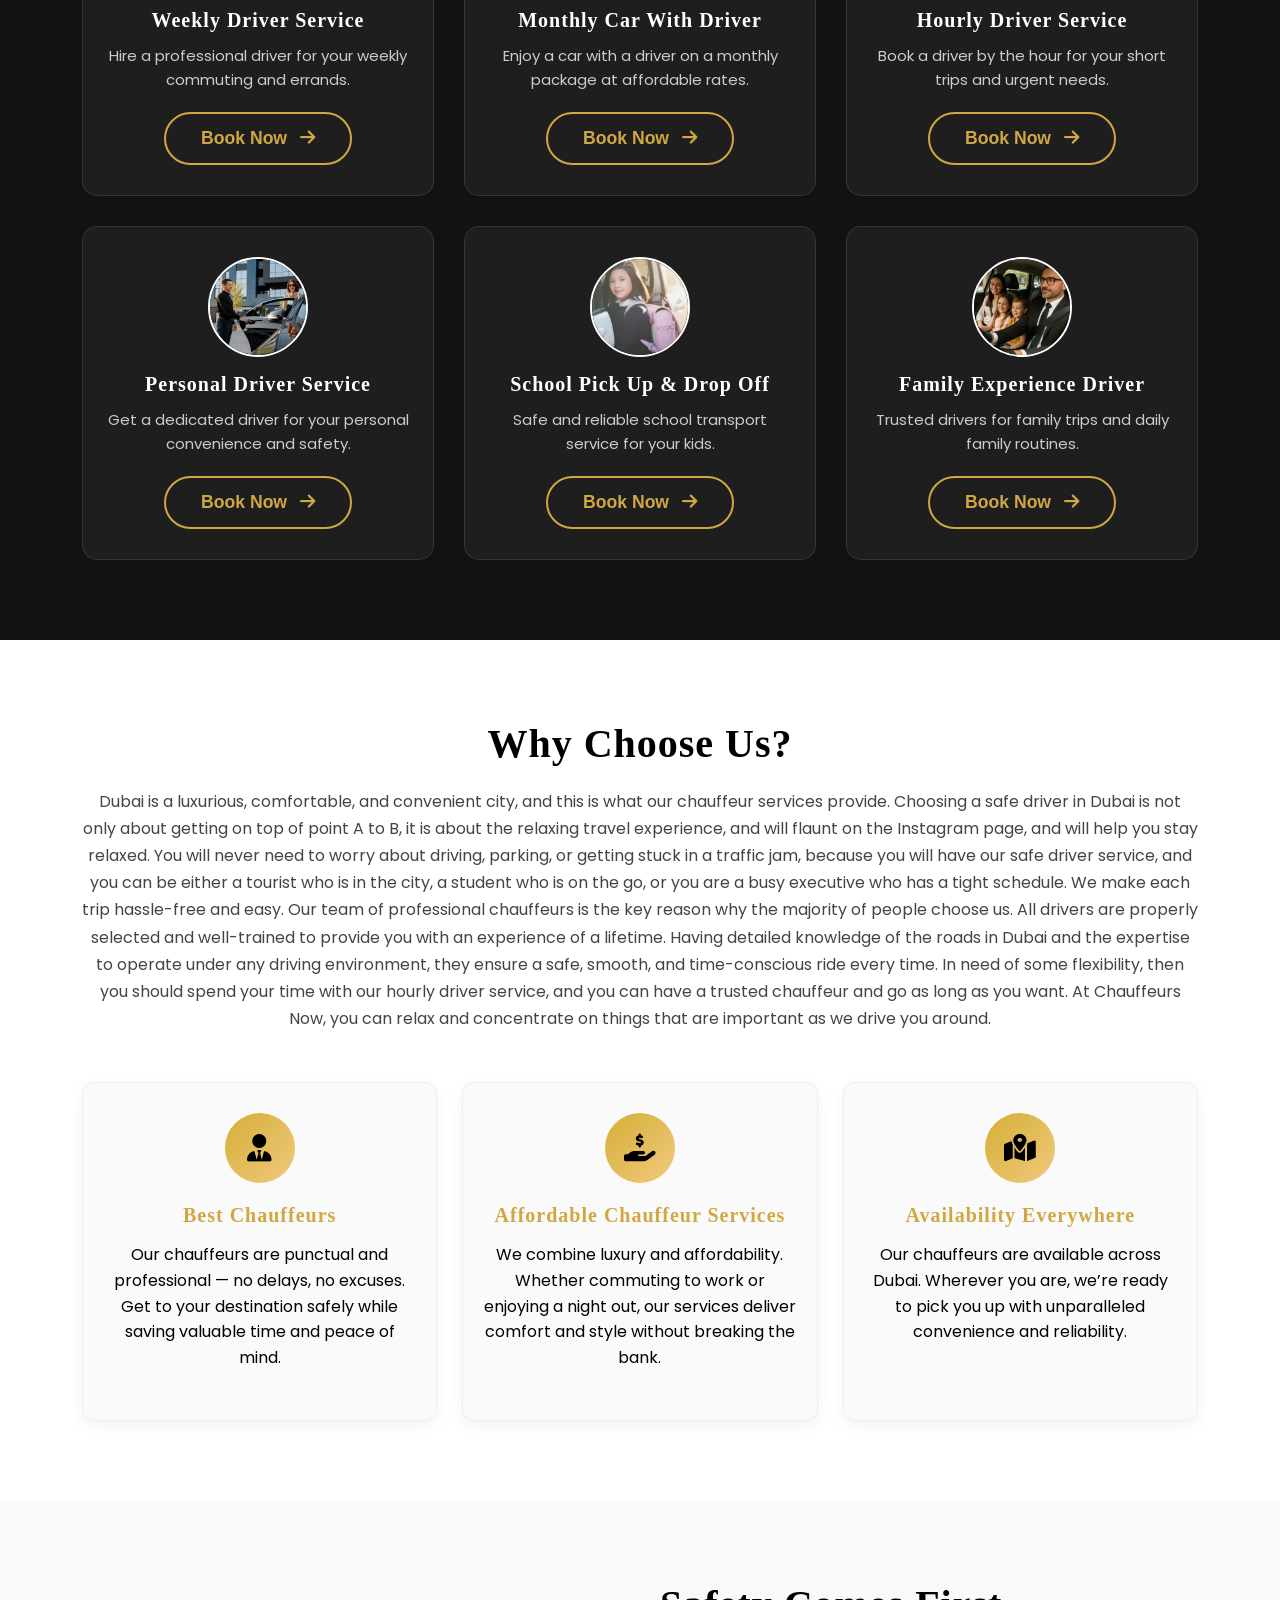
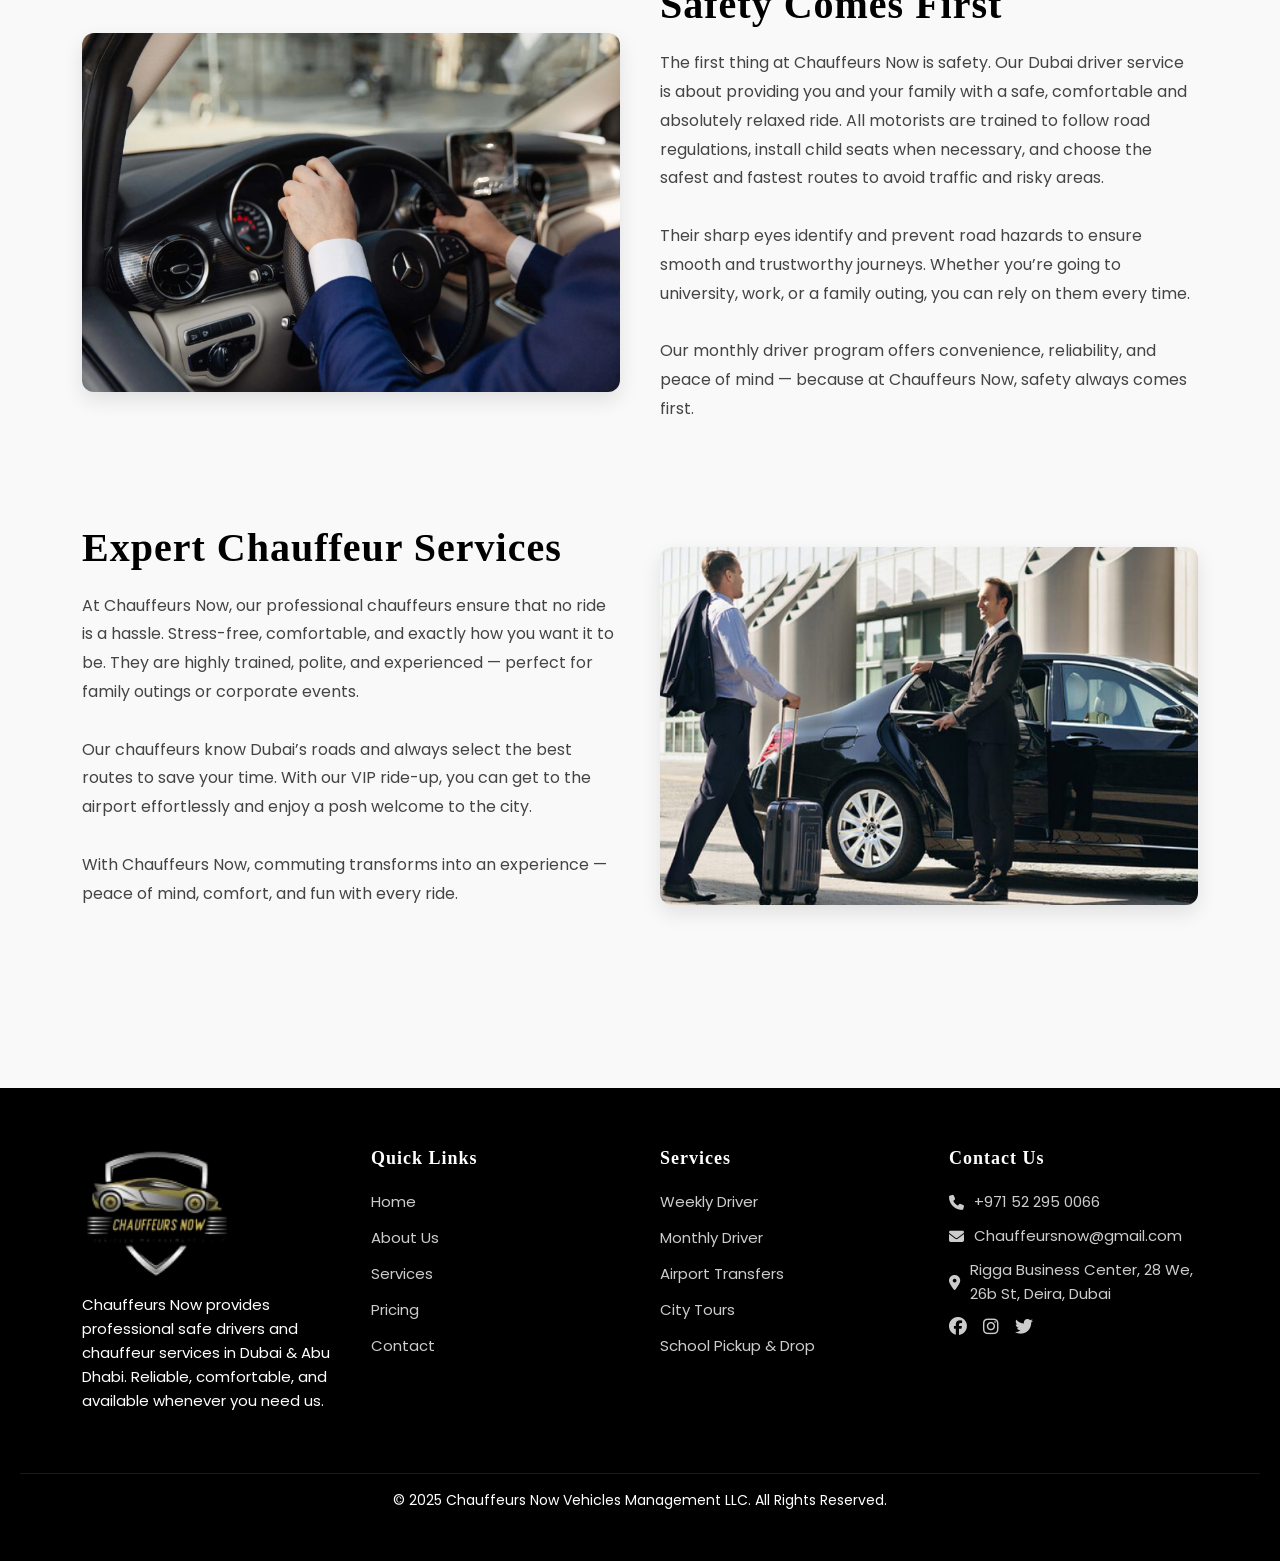
==== commit 81eb8c74: "index" ====
--- a/index.html
+++ b/index.html
@@ -25,14 +25,14 @@
           <li class="dropdown">
             <a href="#">Services <i class="fa-solid fa-chevron-down"></i></a>
             <ul class="dropdown-menu">
-              <li><a href="#"><i class="fa-solid fa-chevron-right"></i> VIP Chauffeur</a></li>
-              <li><a href="#"><i class="fa-solid fa-chevron-right"></i> Dubai City Tour</a></li>
-              <li><a href="#"><i class="fa-solid fa-chevron-right"></i> Hourly Driver</a></li>
-              <li><a href="#"><i class="fa-solid fa-chevron-right"></i> Monthly Driver</a></li>
-              <li><a href="#"><i class="fa-solid fa-chevron-right"></i> Corporate Driver</a></li>
-              <li><a href="#"><i class="fa-solid fa-chevron-right"></i> Inter Emitrates Travel</a></li>
-              <li><a href="#"><i class="fa-solid fa-chevron-right"></i> School Pickup & Drop off</a></li>
-              <li><a href="#"><i class="fa-solid fa-chevron-right"></i> Airport Pickup & Drop off</a></li>
+              <li><a href="vip-chauffeur.html"><i class="fa-solid fa-chevron-right"></i> VIP Chauffeur</a></li>
+              <li><a href="dubai-city-tour.html"><i class="fa-solid fa-chevron-right"></i> Dubai City Tour</a></li>
+              <li><a href="hourly-driver.html"><i class="fa-solid fa-chevron-right"></i> Hourly Driver</a></li>
+              <li><a href="monthly-driver.html"><i class="fa-solid fa-chevron-right"></i> Monthly Driver</a></li>
+              <li><a href="corporate-personal-driver.html"><i class="fa-solid fa-chevron-right"></i> Corporate Driver</a></li>
+              <li><a href="inter-emirates-travel.html"><i class="fa-solid fa-chevron-right"></i> Inter Emitrates Travel</a></li>
+              <li><a href="school-pickup-drop-off.html"><i class="fa-solid fa-chevron-right"></i> School Pickup & Drop off</a></li>
+              <li><a href="airport-pickup-dropoff.html"><i class="fa-solid fa-chevron-right"></i> Airport Pickup & Drop off</a></li>
             </ul>
           </li>
 
@@ -49,7 +49,7 @@
       <!-- Right Side: Phone + Button -->
       <div class="lux-right">
         <a href="tel:+971 52 295 0066" class="phone"><i class="fa-solid fa-phone"></i> <span>+971</span> 52 295 0066</a>
-        <button class="btn-outline">Book Now</button>
+        <a href="https://api.whatsapp.com/send/?phone=971522950066" class="btn-outline">Book Now</a>
       </div>
 
       <div class="mobile-nav">
@@ -612,12 +612,12 @@
       <h3>Contact Us</h3>
       <ul class="contact-info">
         <li><i class="fa-solid fa-phone"></i> +971 52 295 0066</li>
-        <li><i class="fa-solid fa-envelope"></i> info@chauffeursnow.ae</li>
-        <li><i class="fa-solid fa-location-dot"></i> Dubai, United Arab Emirates</li>
+        <li><i class="fa-solid fa-envelope"></i> Chauffeursnow@gmail.com</li>
+        <li><i class="fa-solid fa-location-dot"></i> Rigga Business Center, 28 We, 26b St, Deira, Dubai</li>
       </ul>
       <div class="social-icons">
         <a href="#"><i class="fa-brands fa-facebook"></i></a>
-        <a href="#"><i class="fa-brands fa-instagram"></i></a>
+        <a href="https://www.instagram.com/chauffeursnowvehicles/"><i class="fa-brands fa-instagram"></i></a>
         <a href="#"><i class="fa-brands fa-twitter"></i></a>
       </div>
     </div>
@@ -634,18 +634,33 @@
 
 <script src="assets/js/home-slider.js"></script>
 <script>
-    $(document).ready(function(){
-        $("#hamburger").click(function(){
-            $(".mobile-menu").toggle();
-            $(this).toggleClass("fa-bars fa-xmark");
-        });
-        $(".mob-dropdown-menu").hide();
-        $(".mob-dropdown").click(function(){
-            $(".mob-dropdown-menu").toggle();
-        });
-        
+  $(document).ready(function () {
+    // Toggle hamburger menu
+    $("#hamburger").click(function (e) {
+      e.stopPropagation(); // Prevent click from bubbling up
+      $(".mobile-menu").stop(true, true).slideToggle(300);
+      $(this).toggleClass("fa-bars fa-xmark");
     });
+
+    // Dropdown inside mobile menu
+    $(".mob-dropdown-menu").hide();
+    $(".mob-dropdown").click(function (e) {
+      e.stopPropagation();
+      $(this).find(".mob-dropdown-menu").stop(true, true).slideToggle(200);
+    });
+
+    // Close menu if clicked outside
+    $(document).click(function (e) {
+      if (!$(e.target).closest(".mobile-menu, #hamburger").length) {
+        if ($(".mobile-menu").is(":visible")) {
+          $(".mobile-menu").slideUp(300);
+          $("#hamburger").removeClass("fa-xmark").addClass("fa-bars");
+        }
+      }
+    });
+  });
 </script>
+
 
 
 </body>
--- a/assets/css/global.css
+++ b/assets/css/global.css
@@ -60,7 +60,7 @@
 a:hover {
   color: #ffffff;
 }
-
+.center{text-align: center;}
 /* =========================
    GLOBAL CTA BUTTON
 ========================= */
@@ -151,16 +151,21 @@
     top: 100%;
     left: 0;
     padding: 1rem;
-    width: 250px;
+    width: 300px;
     background: #fff;
     border-radius: 10px;
     display: none;
+    z-index: 1;
 }
 nav li a{
     color: #fff;
 }
 .lux-logo{text-align: center;}
-.lux-right{text-align: end;}
+.lux-right{
+  display: flex;
+    align-items: center;
+    justify-content: flex-end;
+}
 .dropdown-menu a{color: var(--lux-black);}
 .dropdown-menu li{
     padding: 10px 15px; 
@@ -186,7 +191,20 @@
 .dropdown-menu li:hover i {
   opacity: 1;
   transform: translateX(0);
-  width: 16px;         /* give icon its natural width */
+  width: 16px;
+}
+.dropdown-menu .active{
+
+  background-color: var(--lux-gold) !important;
+  padding: 10px 15px; 
+  border-radius: 5px;
+  transition: ease-in-out 0.2s;
+  overflow: hidden;
+}
+.dropdown-menu .active i{
+  opacity: 1;
+  transform: translateX(0);
+  width: 16px;
 }
 .phone{
     padding: 10px 15px;
@@ -205,7 +223,7 @@
     .lux-logo img{
         width: 80px;
     }
-    .lux-right button{display: none;}
+    .lux-right .btn-outline{display: none;}
     .header-inner{grid-template-columns: 1fr 2fr 0.5fr;}
     .lux-right{order: 2; text-align: end;}
     .lux-logo{order: 1}
@@ -219,7 +237,7 @@
     .phone{
         border: 1px solid var(--lux-gold);
         border-radius: 100px;
-        padding: 10px 15px 10px 3px;
+        padding: 3px 10px 3px 3px;
         margin-right: 10px;
     }
     .mobile-nav{display: block;}
@@ -268,7 +286,7 @@
           FOOTER STYLE
 =================================== */
 .lux-footer {
-  background: #111;
+  background: #000;
   color: #ccc;
   padding: 60px 20px 30px;
   font-size: 15px;
@@ -310,8 +328,10 @@
   width: 150px;
   margin-bottom: 15px;
 }
-
-.contact-info li {
+footer .contact-info{
+  background-color: unset;
+}
+footer .contact-info li {
   margin-bottom: 10px;
   display: flex;
   align-items: center;
--- a/assets/css/home.css
+++ b/assets/css/home.css
@@ -12,7 +12,7 @@
   max-width: 1200px;
   margin: auto;
   padding: 50px 0px;
-  /* height: 450px; */
+  padding-top: 20px;
 }
 
 .slide {
@@ -120,6 +120,18 @@
   to {transform: translateX(0); opacity: 1;}
 }
 
+/* Mobile: */
+@media screen and (max-width: 767px) {
+  .slide.active {
+    flex-direction: column;
+  }
+  .slide-left h2{
+    font-size: 40px;
+  }
+  .slide-left{
+    padding: 0px 20px;
+  }
+}
 
 
 /* 4-step booking process */
@@ -273,6 +285,13 @@
 
 .chauffeur-image img:hover {
   transform: scale(1.05);
+}
+
+/* Mobile: 1 card */
+@media screen and (max-width: 767px) {
+  .chauffeur-section{
+    padding-top: 20px;
+  }
 }
 
 
@@ -412,6 +431,7 @@
   display: flex;
   gap: 20px;
   transition: transform 0.4s ease;
+  padding: 20px 0;
 }
 
 .pricing-card {
@@ -919,7 +939,7 @@
 
 .info-block {
   display: grid;
-  grid-template-columns: repeat(auto-fit, minmax(320px, 1fr));
+  grid-template-columns: 1fr 1fr;
   align-items: center;
   gap: 40px;
   margin-bottom: 80px;
@@ -944,7 +964,6 @@
 }
 
 .info-content h2 {
-  font-size: 28px;
   margin-bottom: 20px;
   font-family: "Lora", serif;
   color: #000;
@@ -956,3 +975,15 @@
   line-height: 1.8;
 }
 
+/* Mobile: 1 card */
+@media screen and (max-width: 767px) {
+  .info-section .reverse .info-image{
+    order: 1;
+  }
+  .info-section .reverse .info-content{
+    order: 2;
+  }
+  .info-section .reverse{margin-bottom: 0;}
+  .info-block { grid-template-columns: 1fr;}
+}
+
